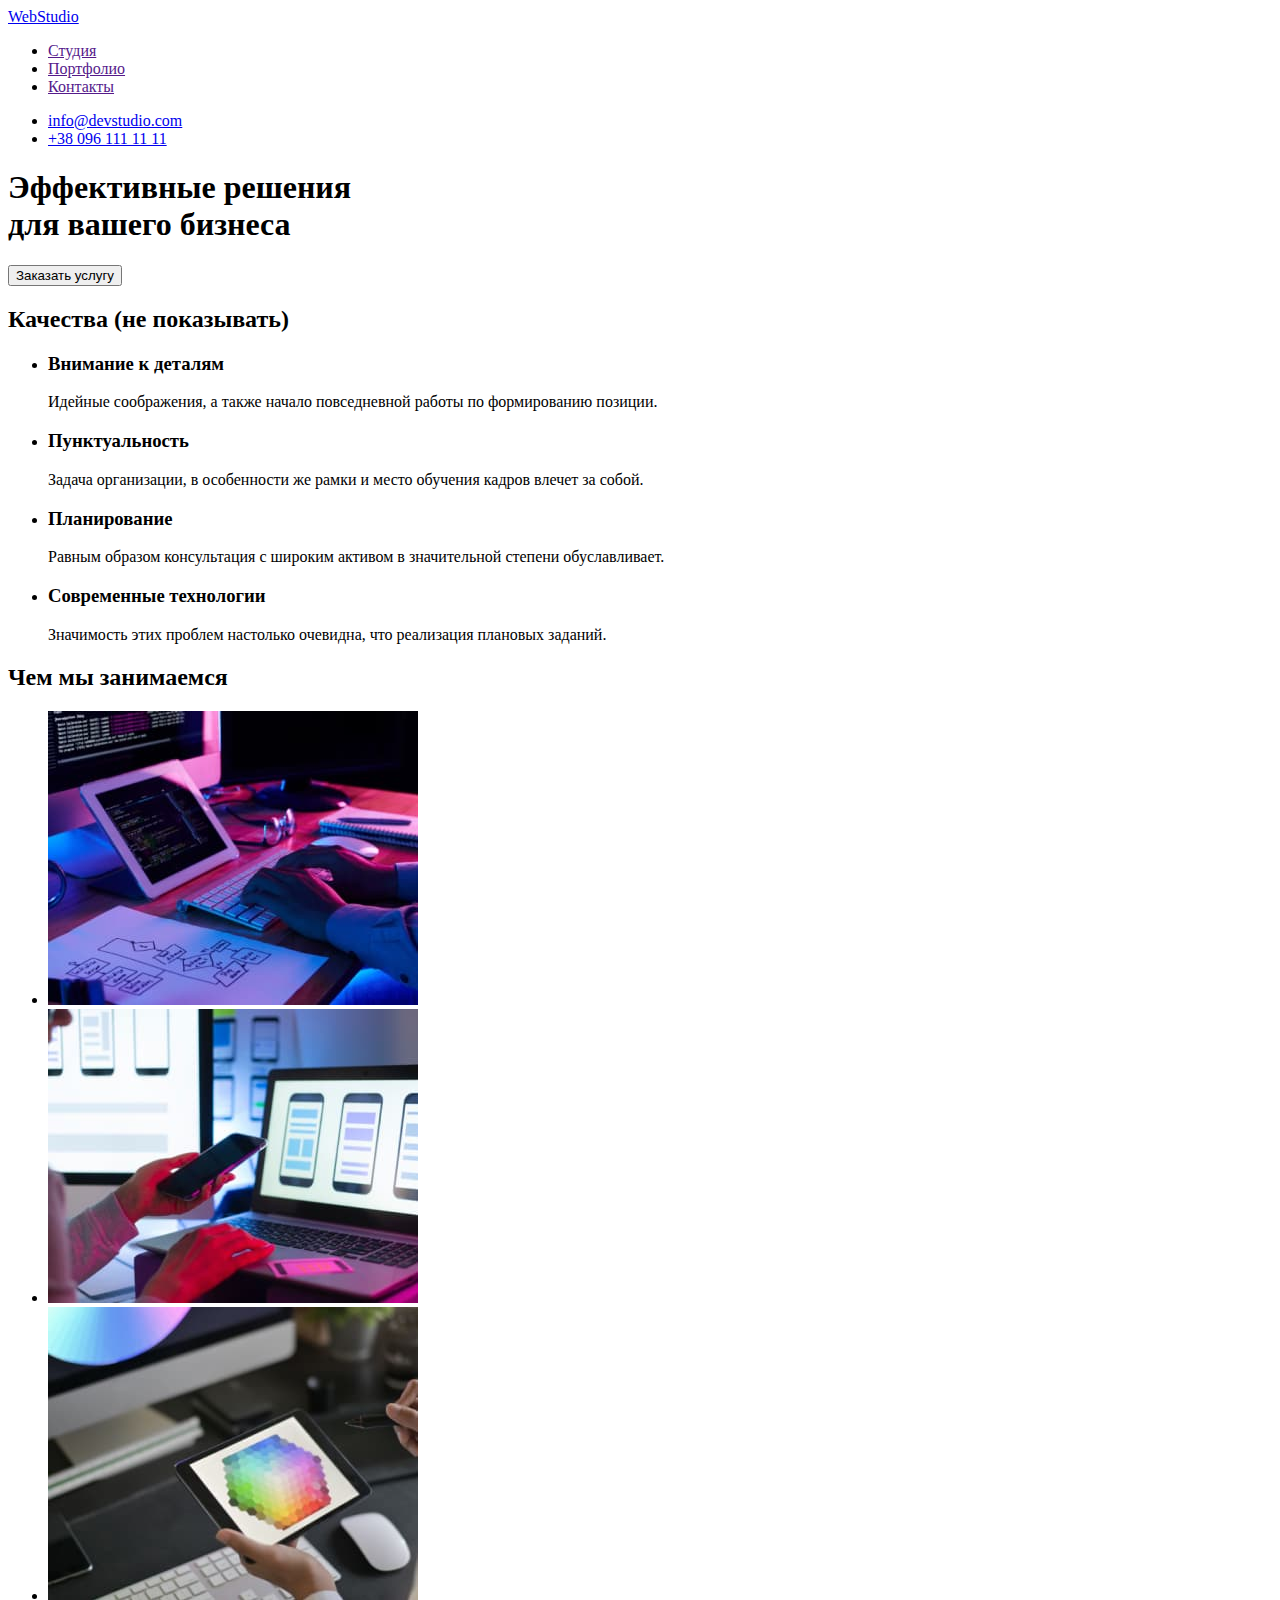
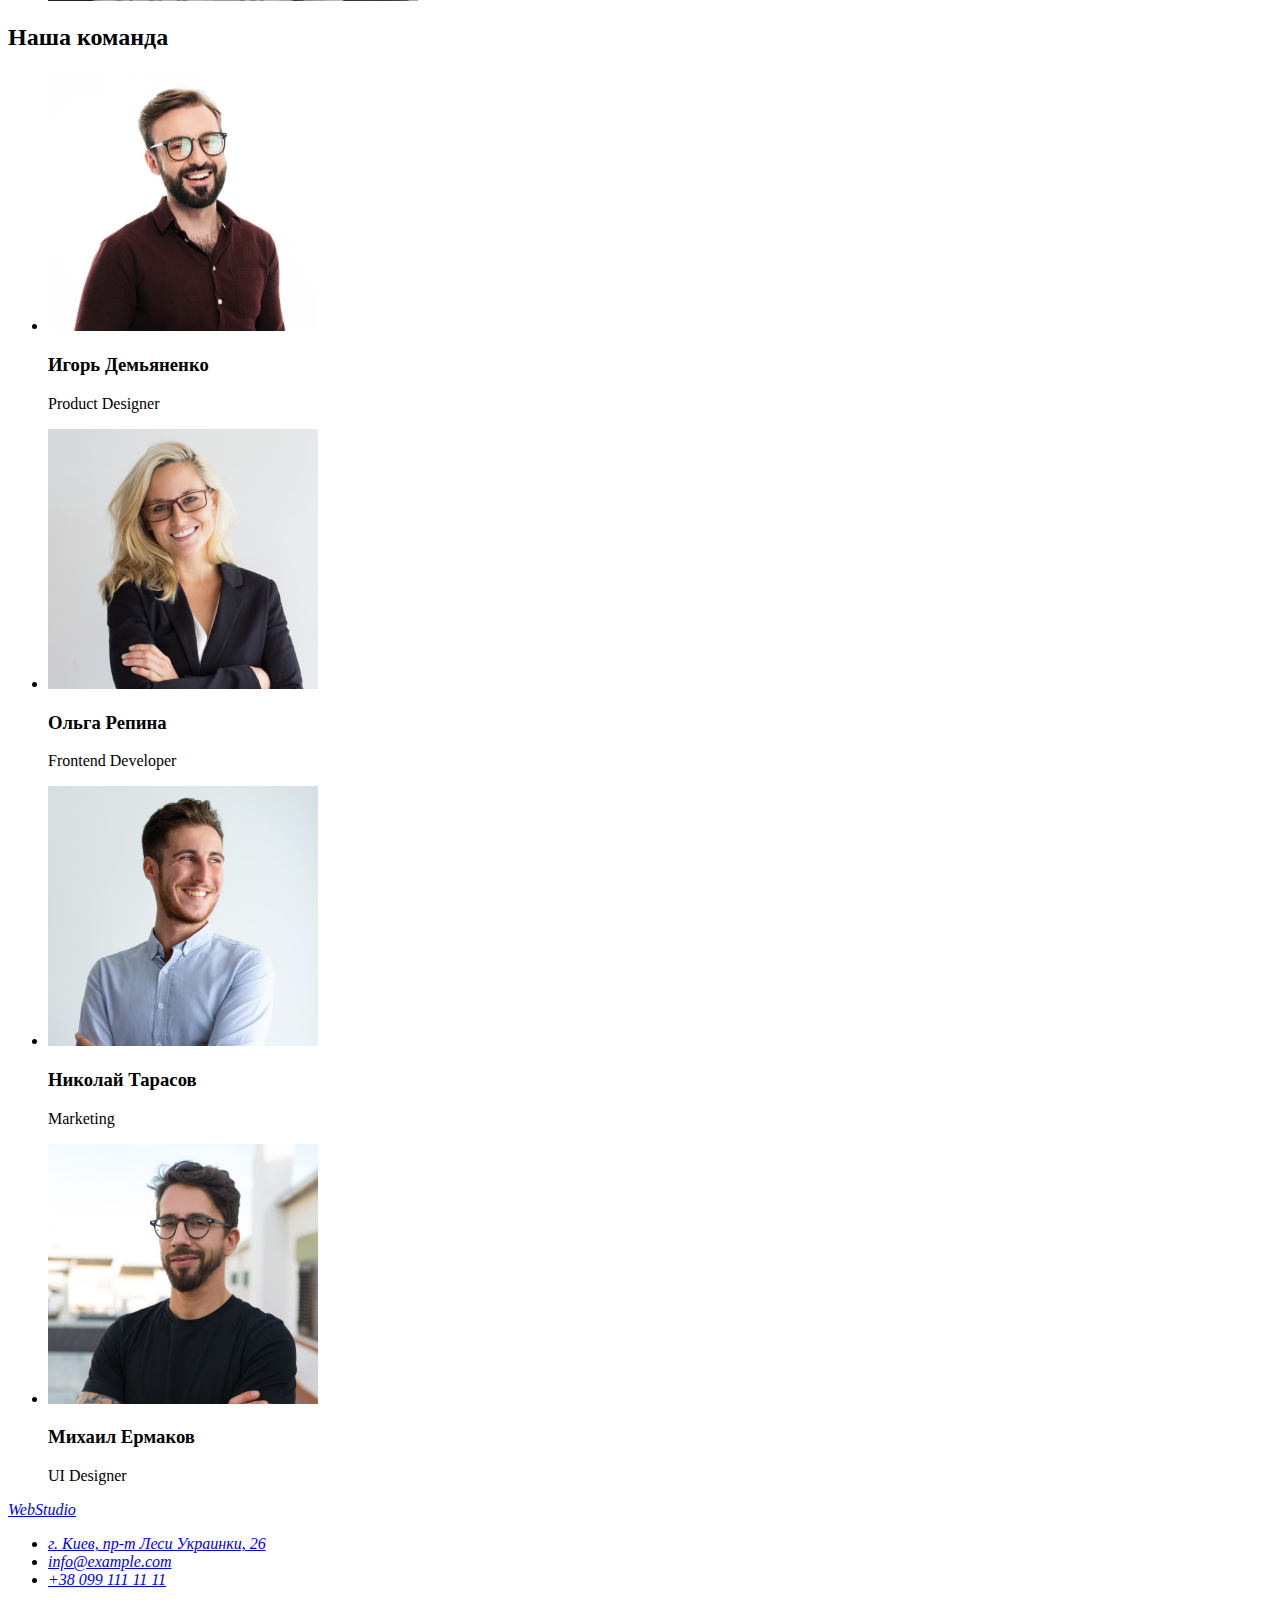
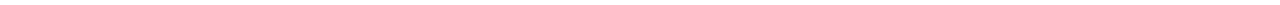
==== index.html @ 0ea72fde "Initial commit" ====
<!DOCTYPE html>
<html lang="ru">
<head>
    <meta charset="UTF-8">
    <meta name="viewport" content="width=device-width, initial-scale=1.0">
    <title>Главная</title>
</head>
<body>
    <header>
        <nav>
            <a href="/index.html">WebStudio</a>
            <ul>
                <li><a href="">Студия</a></li>
                <li><a href="">Портфолио</a></li>
                <li><a href="">Контакты</a></li>
            </ul>
        </nav>
        <ul>
            <li><a href="mailto:info@devstudio.com">info@devstudio.com</a></li>
            <li><a href="tel:+380961111111">+38 096 111 11 11</a></li>
        </ul>
    </header>
    <main>
        <!-- Main Part 1/2 -->
        <section>
            <h1>Эффективные решения<br>для вашего бизнеса</h1>
            <button type="button">Заказать услугу</button>
        </section>
        <section>
            <h2>Качества (не показывать)</h2>
            <ul>
                <li>
                    <h3>Внимание к деталям</h3>
                    <p>Идейные соображения, а также начало повседневной работы по формированию позиции.</p>
                </li>
                <li>
                    <h3>Пунктуальность</h3>
                    <p>Задача организации, в особенности же рамки и место обучения кадров влечет за собой.</p>
                </li>
                <li>
                    <h3>Планирование</h3>
                    <p>Равным образом консультация с широким активом в значительной степени обуславливает.</p>
                </li>
                <li>
                    <h3>Современные технологии</h3>
                    <p>Значимость этих проблем настолько очевидна, что реализация плановых заданий.</p>
                </li>
            </ul>
        </section>
        <!-- Main Part 2/2 -->
        <section>
            <h2>Чем мы занимаемся</h2>
            <ul>
                <li><img src="images/activity1.jpg" alt="Верстка" width="370"></li>
                <li><img src="images/activity2.jpg" alt="Мобильные приложения" width="370"></li>
                <li><img src="images/activity3.jpg" alt="Дизайн" width="370"></li>
            </ul>
        </section>
        <section>
            <h2>Наша команда</h2>
            <ul>
                <li>
                    <img src="images/member1.jpg" alt="Игорь Демьяненко" width="270">
                    <h3>Игорь Демьяненко</h3>
                    <p>Product Designer</p>
                </li>
                <li>
                    <img src="images/member2.jpg" alt="Ольга Репина" width="270">
                    <h3>Ольга Репина</h3>
                    <p>Frontend Developer</p>
                </li>
                <li>
                    <img src="images/member3.jpg" alt="Николай Тарасов" width="270">
                    <h3>Николай Тарасов</h3>
                    <p>Marketing</p>
                </li>
                <li>
                    <img src="images/member4.jpg" alt="Михаил Ермаков" width="270">
                    <h3>Михаил Ермаков</h3>
                    <p>UI Designer</p>
                </li>
            </ul>
        </section>
    </main>
    <!-- Footer Part -->
    <footer>
        <address>
            <a href="/index.html">WebStudio</a>
            <ul>
                <li>
                    <a href="https://cutt.ly/UJb5n39">г. Киев, пр-т Леси Украинки, 26</a>
                </li>
                <li>
                    <a href="mailto:info@devstudio.com">info@example.com</a>
                </li>
                <li>
                    <a href="tel:+380961111111">+38 099 111 11 11</a>
                </li>
            </ul>
        </address>
    </footer>
</body>
</html>
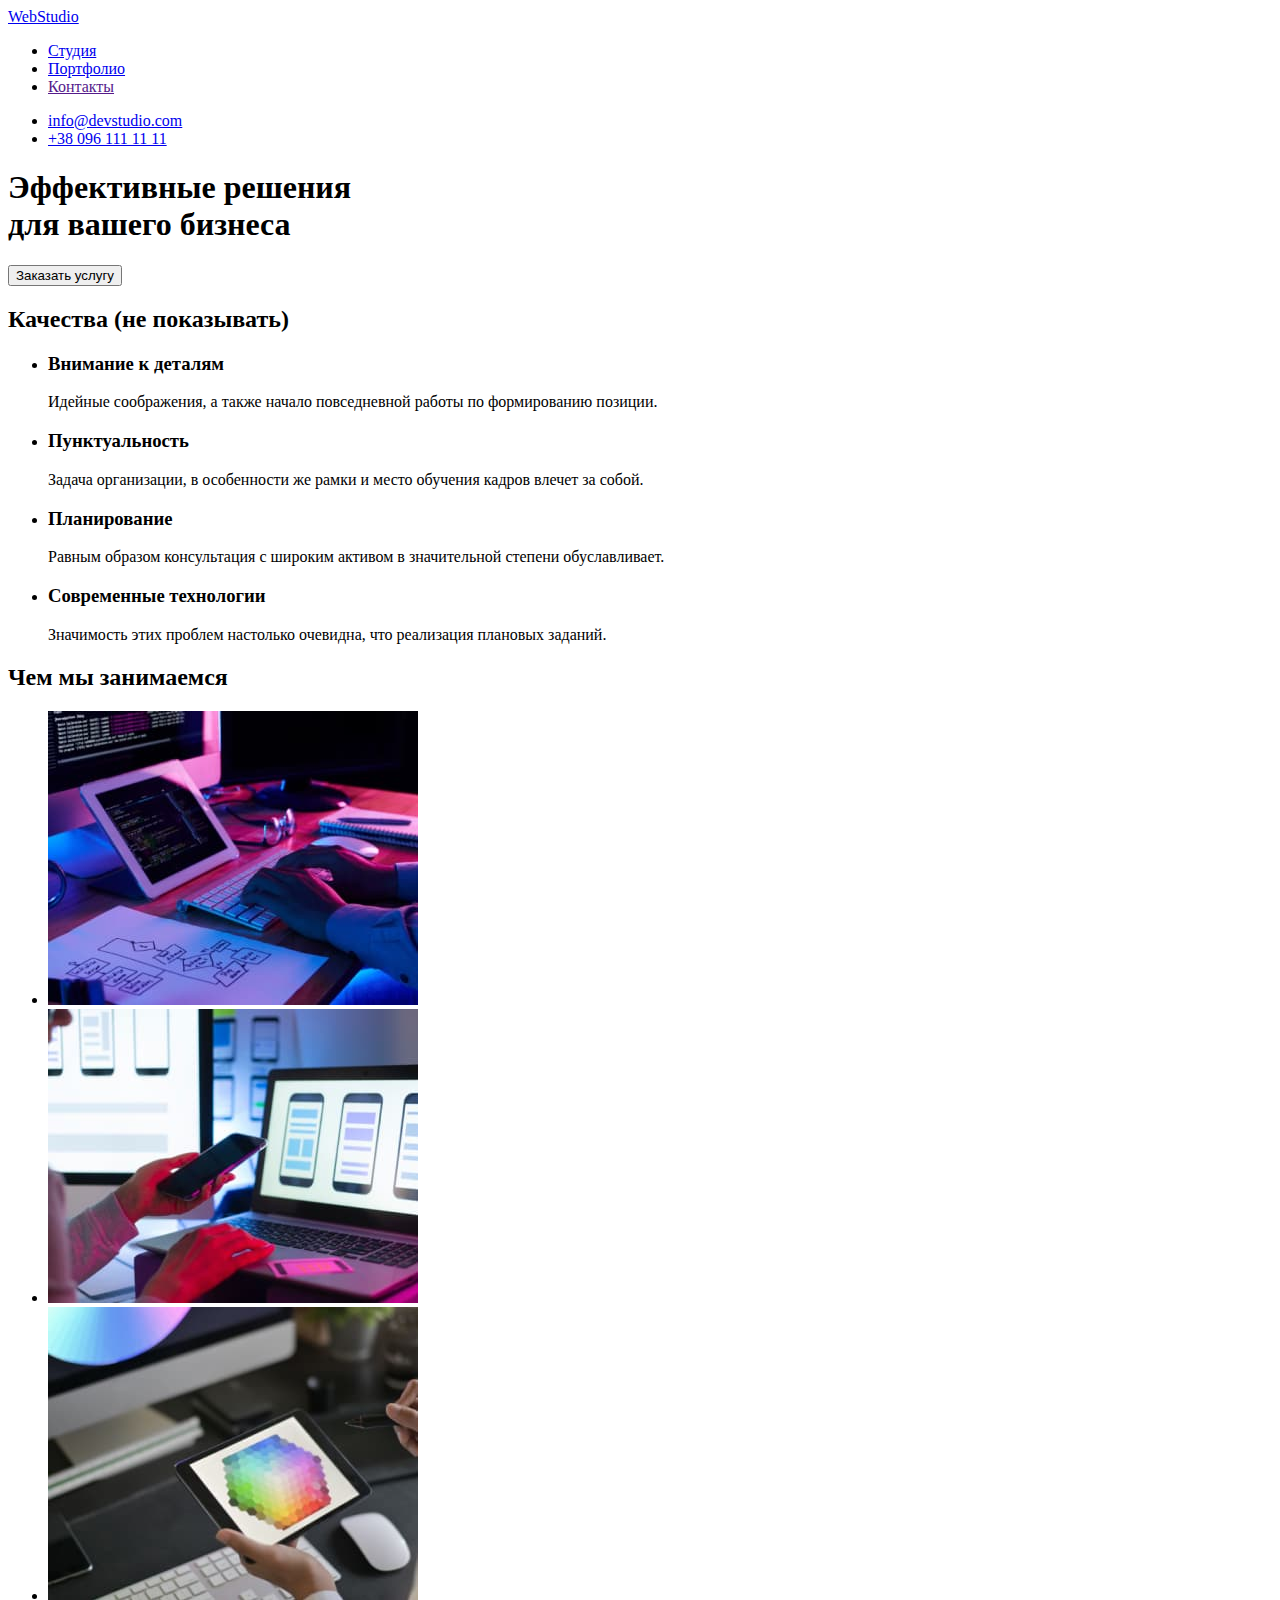
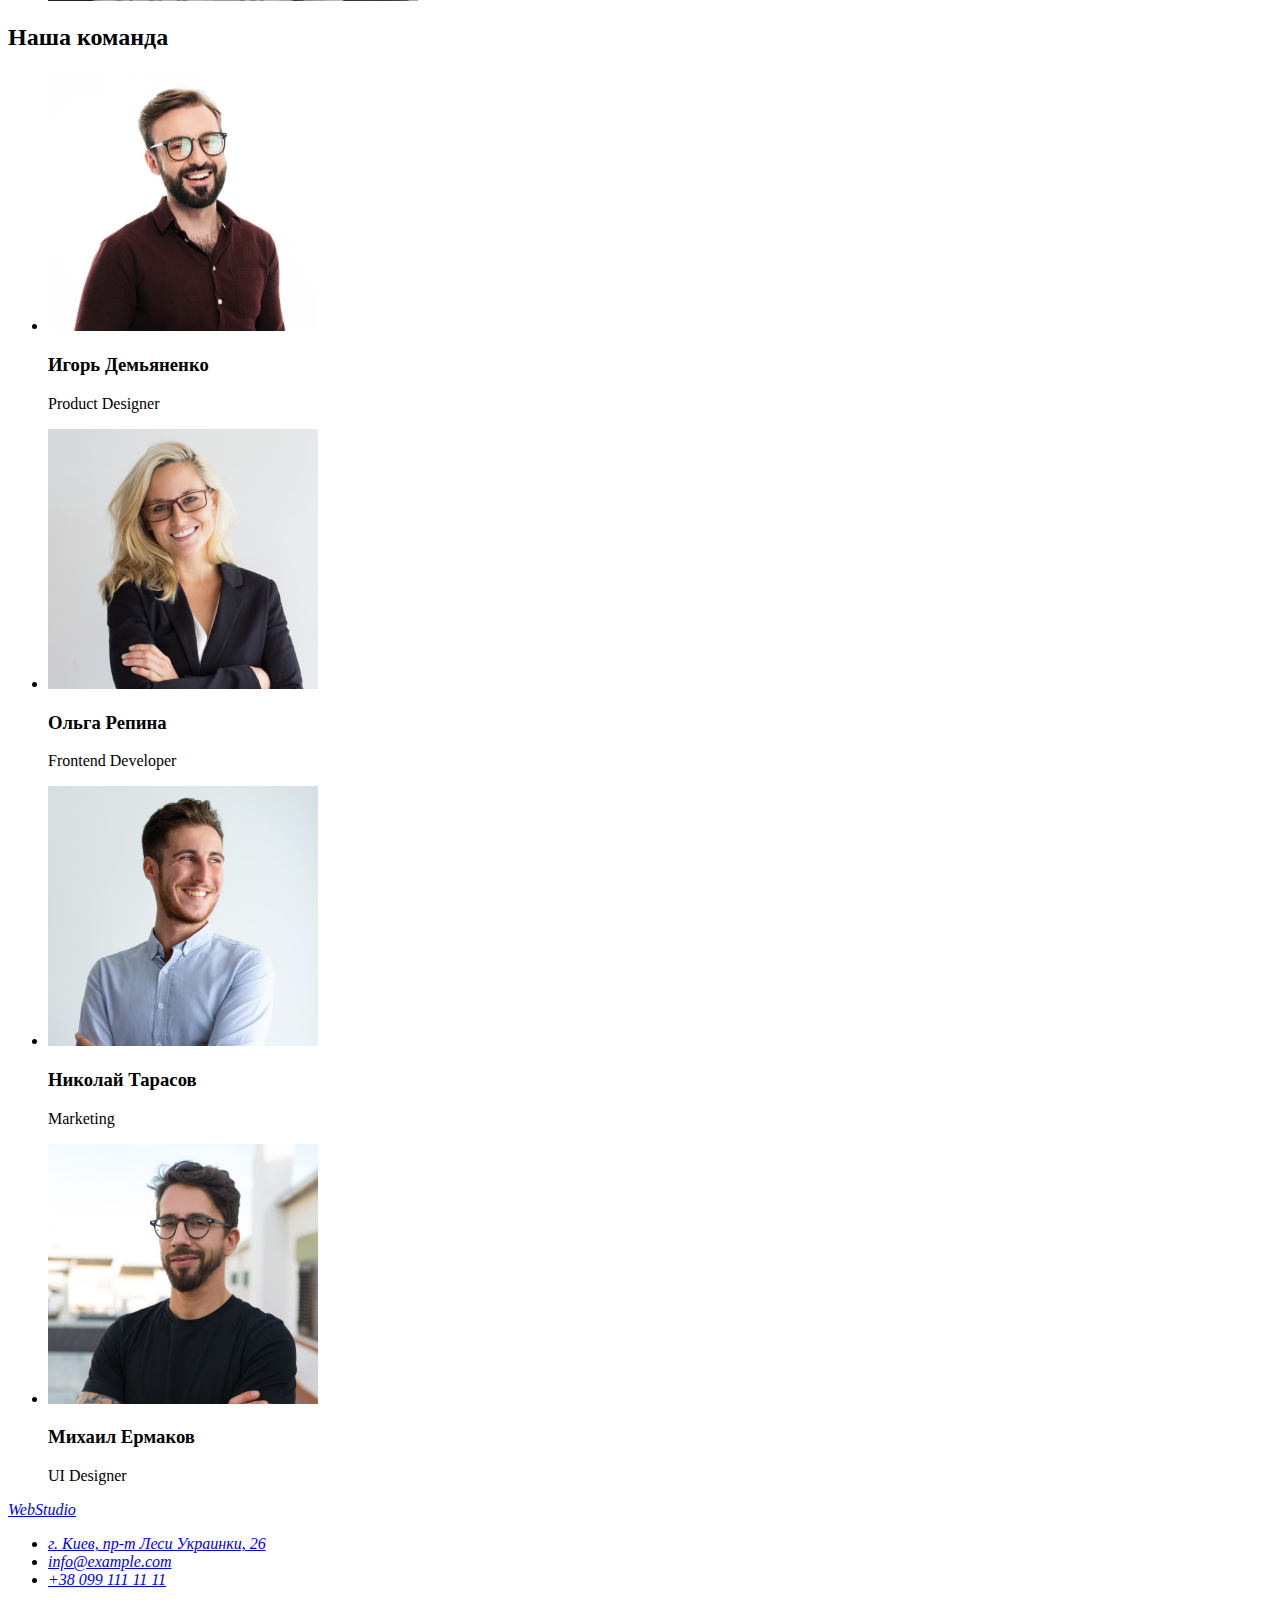
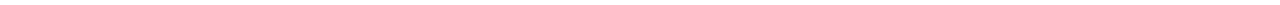
==== commit 554bd3ae: "IC" ====
--- a/index.html
+++ b/index.html
@@ -4,14 +4,15 @@
     <meta charset="UTF-8">
     <meta name="viewport" content="width=device-width, initial-scale=1.0">
     <title>Главная</title>
+    <link rel="stylesheet" href="./css/styles.css">
 </head>
 <body>
     <header>
         <nav>
             <a href="/index.html">WebStudio</a>
             <ul>
-                <li><a href="">Студия</a></li>
-                <li><a href="">Портфолио</a></li>
+                <li><a href="./index.html">Студия</a></li>
+                <li><a href="./portfolio.html">Портфолио</a></li>
                 <li><a href="">Контакты</a></li>
             </ul>
         </nav>
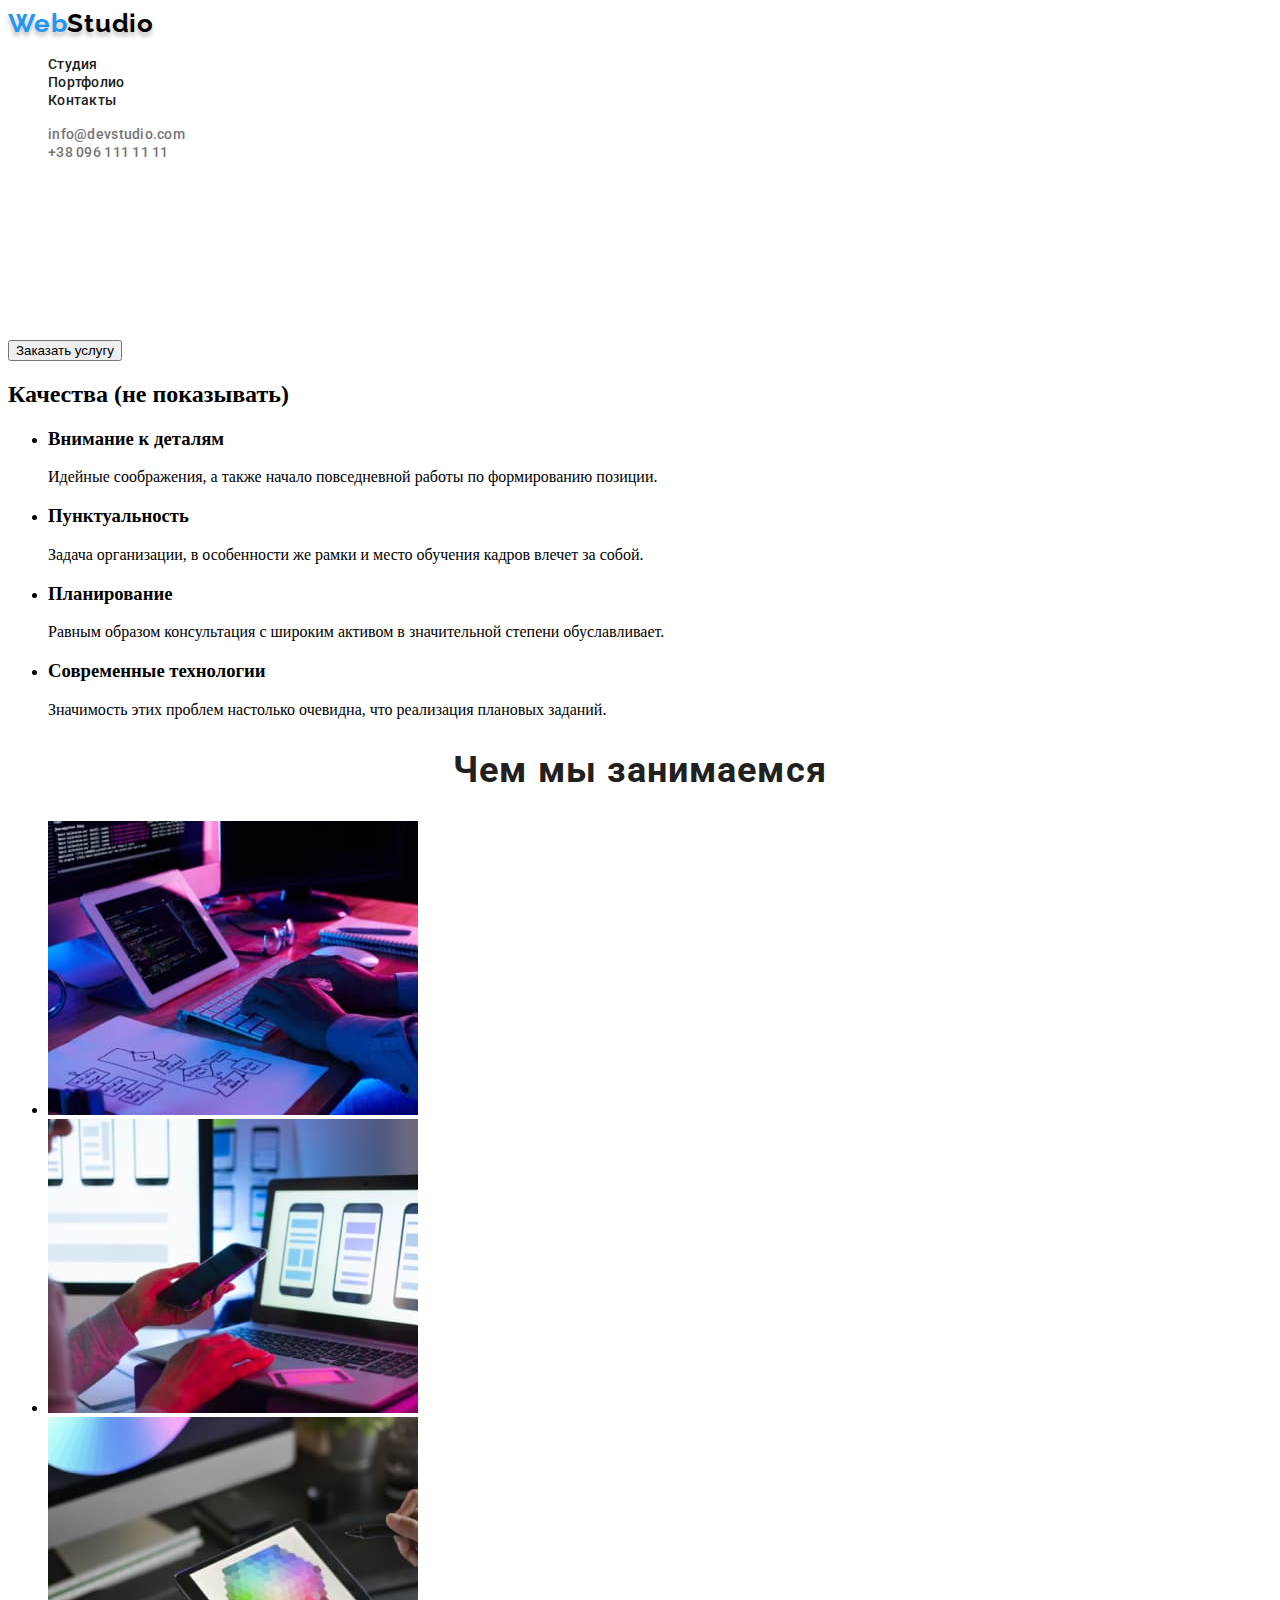
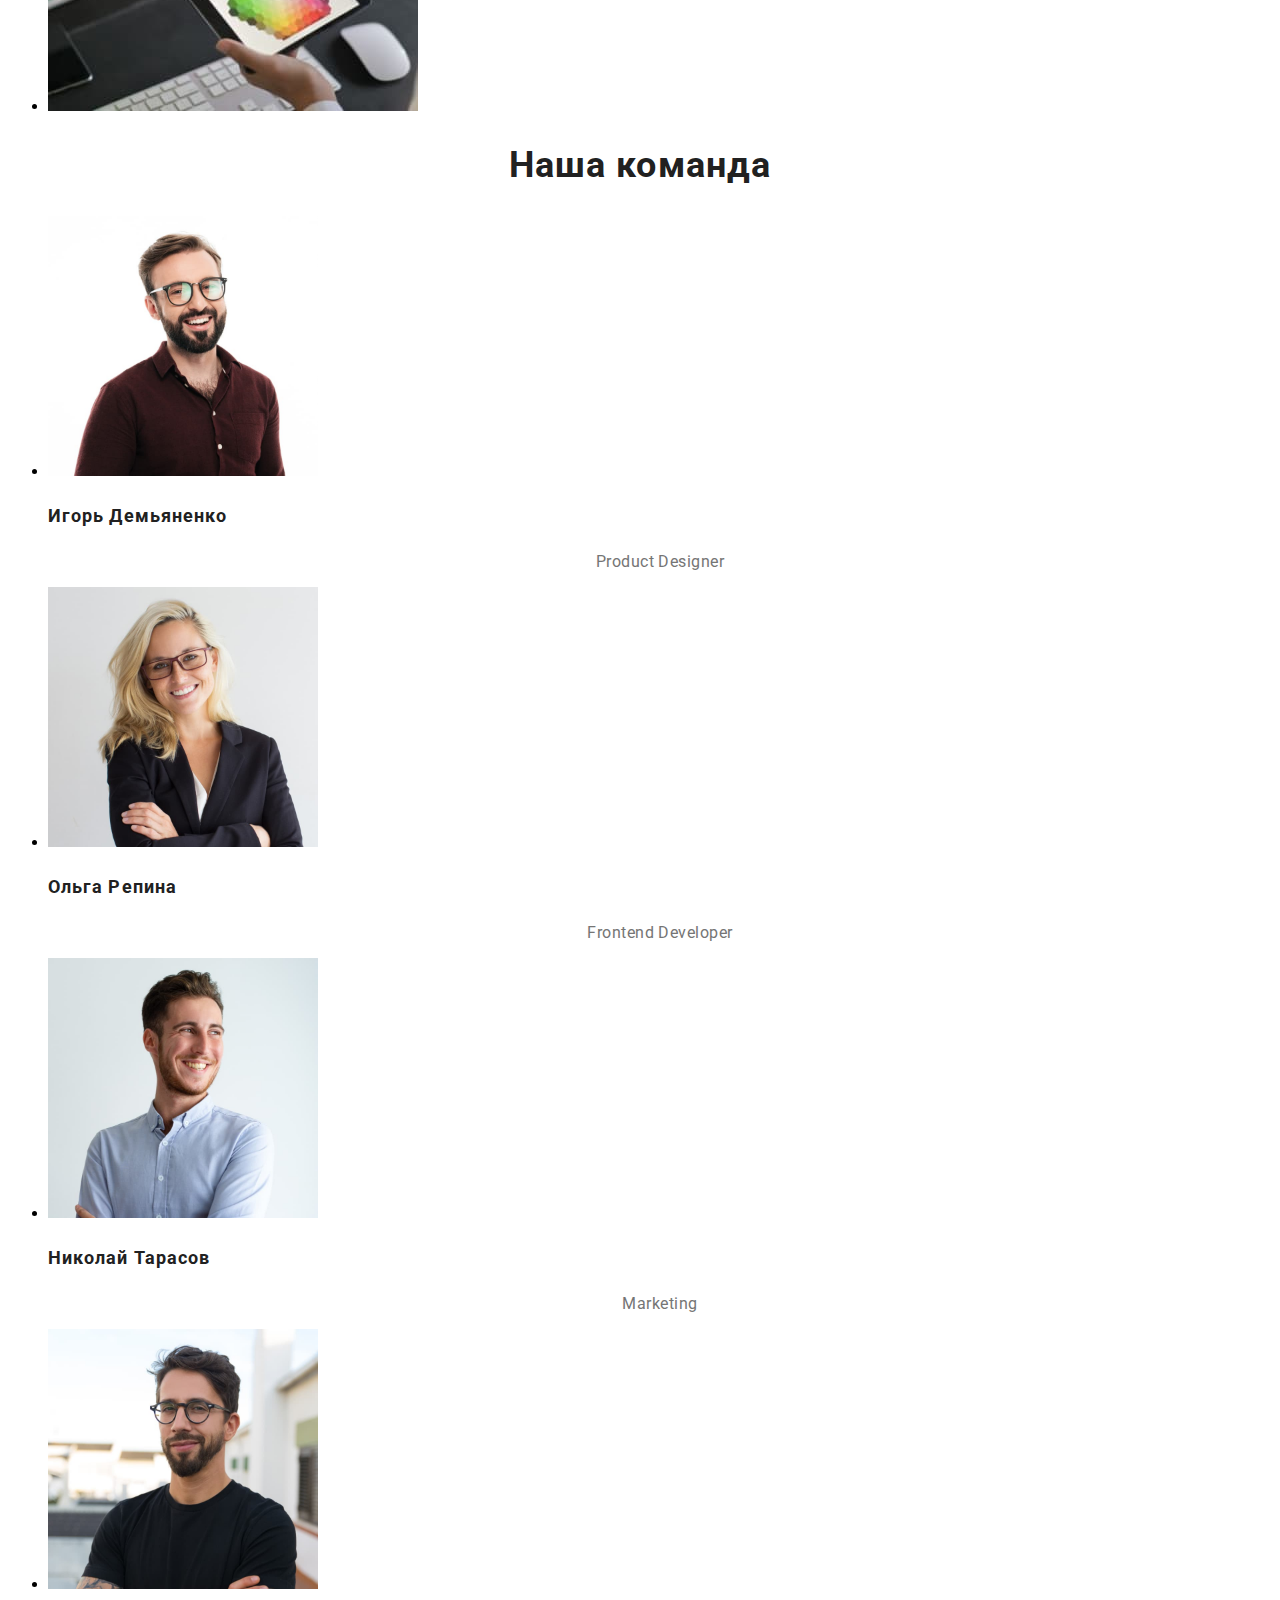
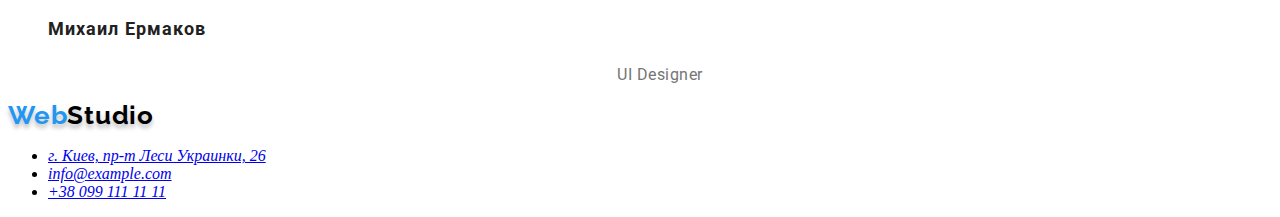
==== commit b1f09841: "First CSS Commit" ====
--- a/index.html
+++ b/index.html
@@ -1,22 +1,28 @@
+<!-- font-family: 'Raleway', sans-serif;
+font-family: 'Roboto', sans-serif; -->
+
 <!DOCTYPE html>
 <html lang="ru">
 <head>
     <meta charset="UTF-8">
     <meta name="viewport" content="width=device-width, initial-scale=1.0">
     <title>Главная</title>
+    <link rel="preconnect" href="https://fonts.googleapis.com"> 
+    <link rel="preconnect" href="https://fonts.gstatic.com" crossorigin> 
+    <link href="https://fonts.googleapis.com/css2?family=Raleway:wght@700&family=Roboto:wght@400;500;700;900&display=swap" rel="stylesheet">
     <link rel="stylesheet" href="./css/styles.css">
 </head>
 <body>
     <header>
         <nav>
-            <a href="/index.html">WebStudio</a>
-            <ul>
+            <a href="/index.html" class="web-studio-icon"><span class="web-studio-icon-part">Web</span>Studio</a>
+            <ul class="navi-links">
                 <li><a href="./index.html">Студия</a></li>
                 <li><a href="./portfolio.html">Портфолио</a></li>
                 <li><a href="">Контакты</a></li>
             </ul>
         </nav>
-        <ul>
+        <ul class="contact-list">
             <li><a href="mailto:info@devstudio.com">info@devstudio.com</a></li>
             <li><a href="tel:+380961111111">+38 096 111 11 11</a></li>
         </ul>
@@ -24,7 +30,7 @@
     <main>
         <!-- Main Part 1/2 -->
         <section>
-            <h1>Эффективные решения<br>для вашего бизнеса</h1>
+            <h1 class="hero-text">Эффективные решения<br>для вашего бизнеса</h1>
             <button type="button">Заказать услугу</button>
         </section>
         <section>
@@ -50,7 +56,7 @@
         </section>
         <!-- Main Part 2/2 -->
         <section>
-            <h2>Чем мы занимаемся</h2>
+            <h2 class="section-header">Чем мы занимаемся</h2>
             <ul>
                 <li><img src="images/activity1.jpg" alt="Верстка" width="370"></li>
                 <li><img src="images/activity2.jpg" alt="Мобильные приложения" width="370"></li>
@@ -58,27 +64,27 @@
             </ul>
         </section>
         <section>
-            <h2>Наша команда</h2>
+            <h2 class="section-header">Наша команда</h2>
             <ul>
                 <li>
                     <img src="images/member1.jpg" alt="Игорь Демьяненко" width="270">
-                    <h3>Игорь Демьяненко</h3>
-                    <p>Product Designer</p>
+                    <h3 class="li-header">Игорь Демьяненко</h3>
+                    <p class="li-description member-description">Product Designer</p>
                 </li>
                 <li>
                     <img src="images/member2.jpg" alt="Ольга Репина" width="270">
-                    <h3>Ольга Репина</h3>
-                    <p>Frontend Developer</p>
+                    <h3 class="li-header">Ольга Репина</h3>
+                    <p class="li-description member-description">Frontend Developer</p>
                 </li>
                 <li>
                     <img src="images/member3.jpg" alt="Николай Тарасов" width="270">
-                    <h3>Николай Тарасов</h3>
-                    <p>Marketing</p>
+                    <h3 class="li-header">Николай Тарасов</h3>
+                    <p class="li-description member-description">Marketing</p>
                 </li>
                 <li>
                     <img src="images/member4.jpg" alt="Михаил Ермаков" width="270">
-                    <h3>Михаил Ермаков</h3>
-                    <p>UI Designer</p>
+                    <h3 class="li-header">Михаил Ермаков</h3>
+                    <p class="li-description member-description">UI Designer</p>
                 </li>
             </ul>
         </section>
@@ -86,7 +92,7 @@
     <!-- Footer Part -->
     <footer>
         <address>
-            <a href="/index.html">WebStudio</a>
+            <a href="/index.html" class="web-studio-icon"><span class="web-studio-icon-part">Web</span>Studio</a>
             <ul>
                 <li>
                     <a href="https://cutt.ly/UJb5n39">г. Киев, пр-т Леси Украинки, 26</a>
--- a/css/styles.css
+++ b/css/styles.css
@@ -0,0 +1,112 @@
+/* WebStudio Icon */
+
+.web-studio-icon {
+    font-family: 'Raleway', sans-serif;
+    font-style: normal;
+    font-weight: 700;
+    font-size: 26px;
+    line-height: 31px;
+    letter-spacing: 0.03em;
+    color: #000000;
+    text-shadow: 0px 4px 4px rgba(0, 0, 0, 0.25);
+    text-decoration: none;
+}
+.web-studio-icon-part {
+    color: #2196F3;
+}
+
+/* Section Headings */
+
+.hero-text {
+    font-family: 'Roboto';
+    font-style: normal;
+    font-weight: 900;
+    font-size: 44px;
+    line-height: 60px;
+    text-align: center;
+    letter-spacing: 0.06em;
+    text-transform: uppercase;
+    color: #FFFFFF;
+}
+
+.section-header {
+    font-family: 'Roboto';
+    font-style: normal;
+    font-weight: 700;
+    font-size: 36px;
+    line-height: 42px;
+    text-align: center;
+    letter-spacing: 0.03em;
+    color: #212121;
+}
+
+/* LIs */
+
+.li-header {
+    font-family: 'Roboto';
+    font-style: normal;
+    font-weight: 700;
+    font-size: 18px;
+    line-height: 36px;
+    letter-spacing: 0.06em;
+    color: #212121;
+}
+
+
+
+
+
+.li-description {
+    font-family: 'Roboto';
+    font-style: normal;
+    font-weight: 400;
+    font-size: 16px;
+    line-height: 30px;
+    letter-spacing: 0.03em;
+    color: #757575;
+}
+
+.member-description {
+    line-height: 19px;
+    text-align: center;
+}
+
+
+/* navi links */
+
+.navi-links {
+    list-style-type: none;
+}
+
+.navi-links a {
+    font-family: 'Roboto';
+    font-style: normal;
+    font-weight: 500;
+    font-size: 14px;
+    line-height: 16px;
+    letter-spacing: 0.02em;
+    color: #212121;
+    text-decoration: none;
+}
+
+.navi-links a:hover {
+    color: #2196F3;
+}
+
+.contact-list {
+    list-style-type: none;
+}
+.contact-list a {
+    font-family: 'Roboto';
+    font-style: normal;
+    font-weight: 500;
+    font-size: 14px;
+    line-height: 16px;
+    letter-spacing: 0.02em;
+    color: #757575;
+    text-decoration: none;
+}
+
+.contact-list a:hover {
+    color: #2196F3;
+}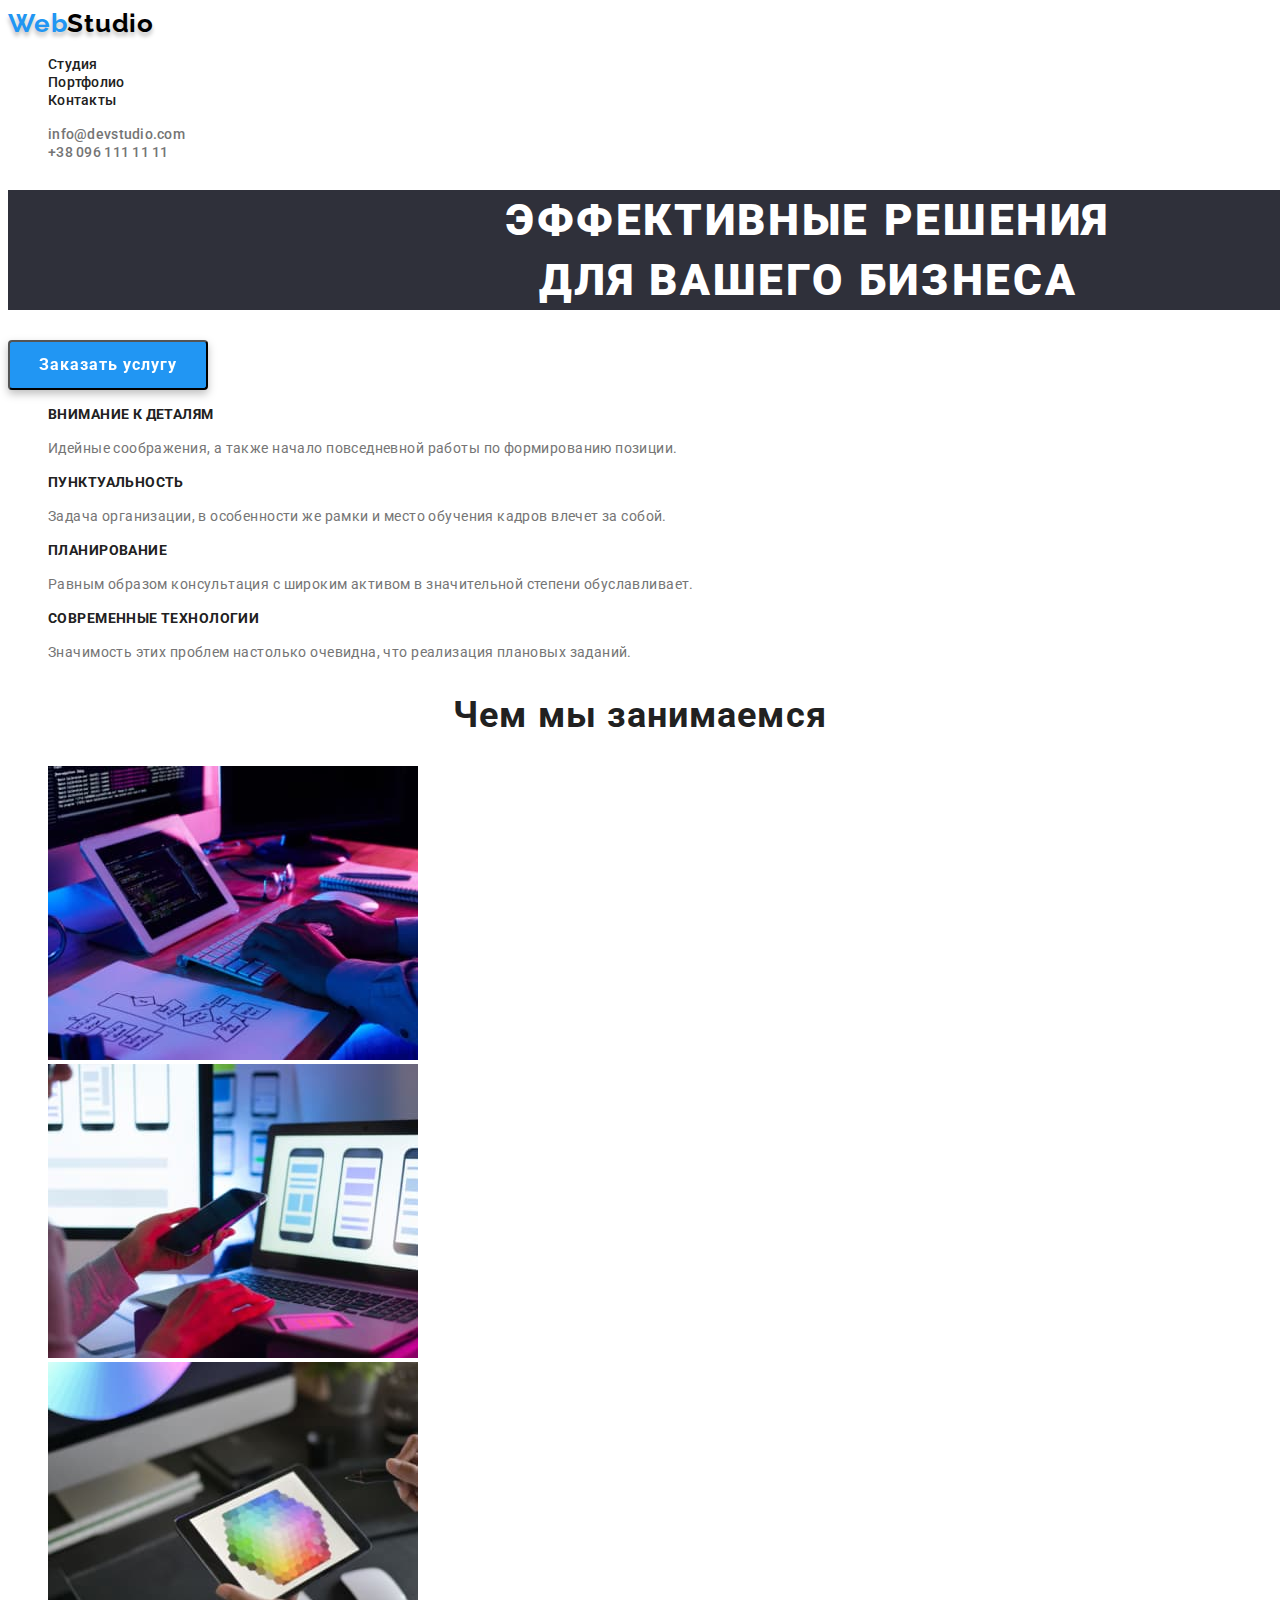
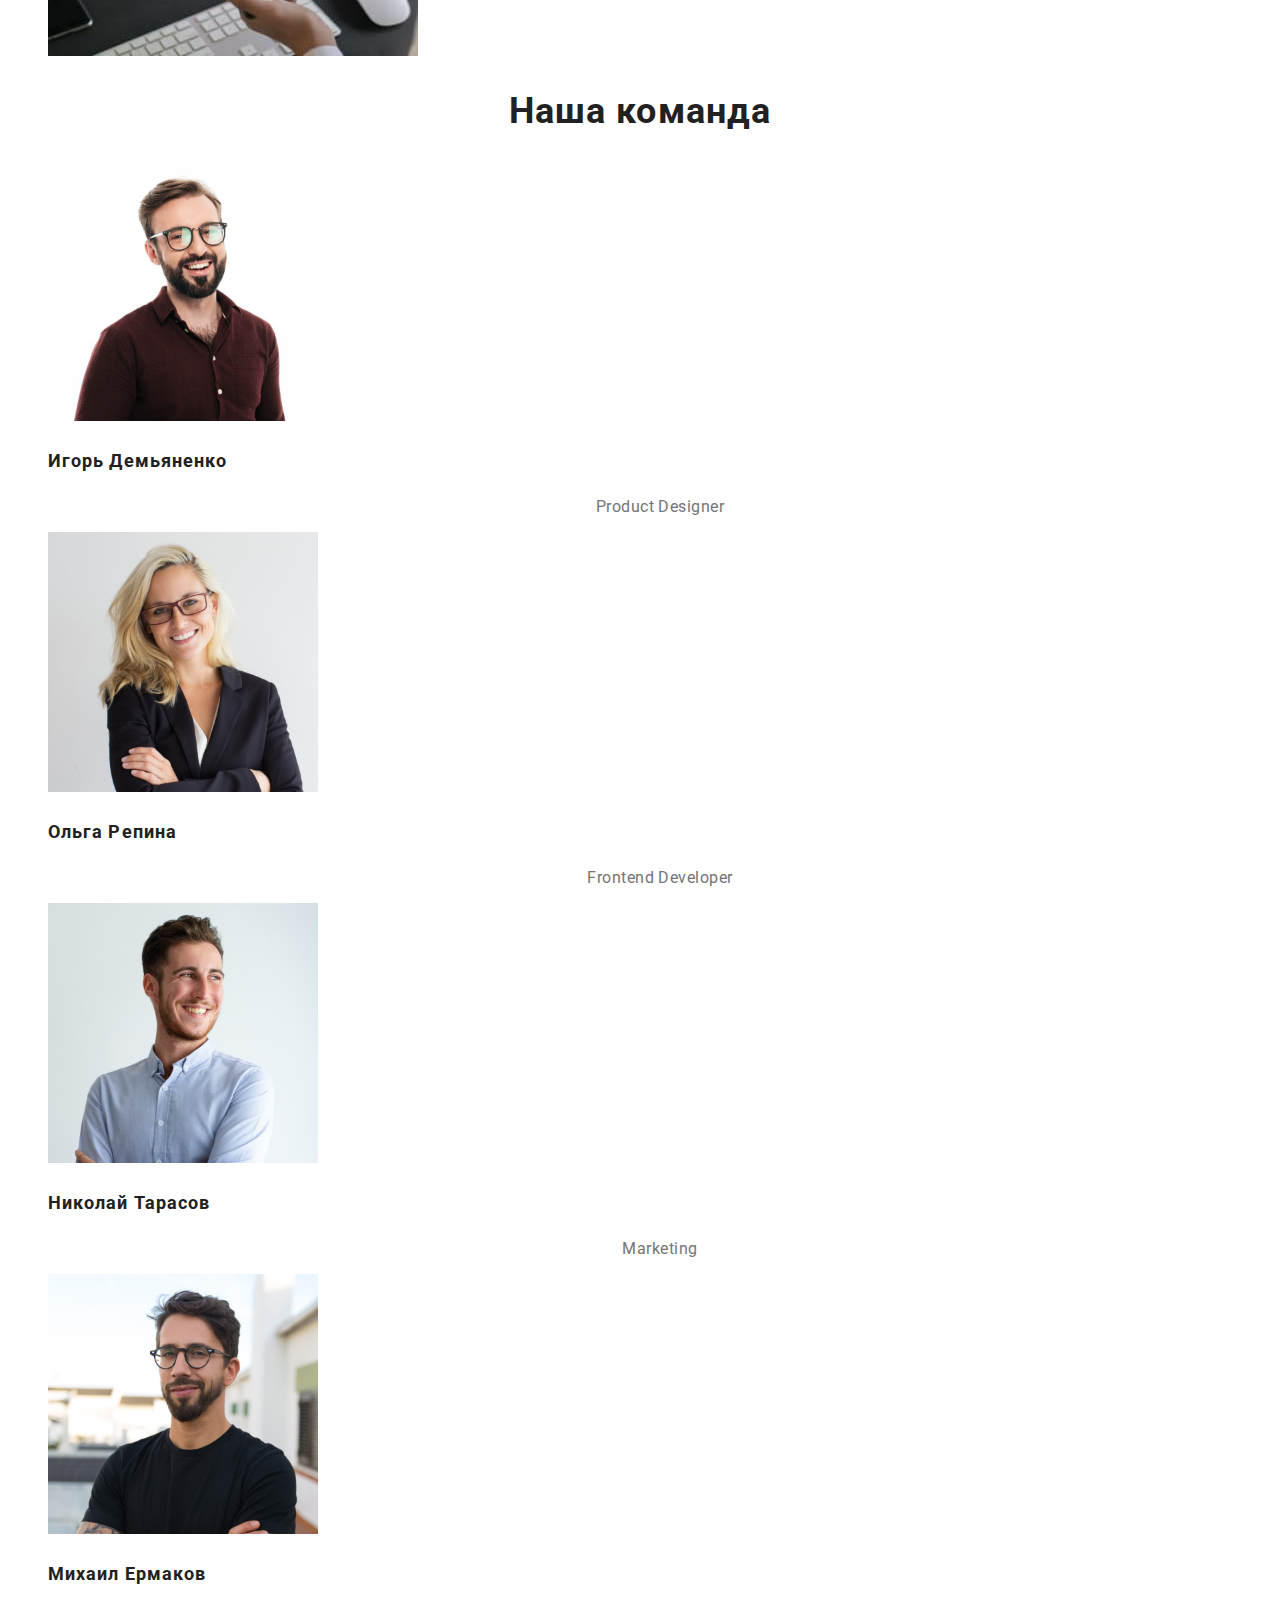
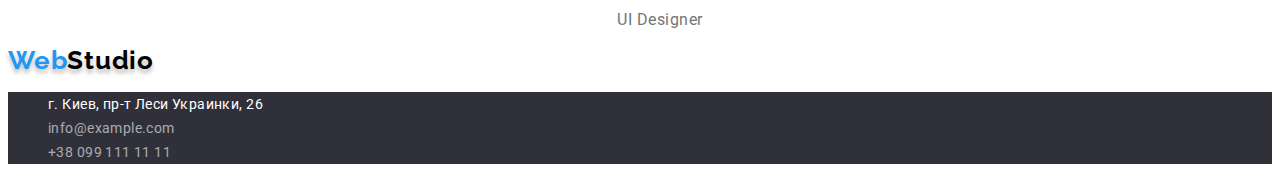
==== commit bb67af91: "Additional work" ====
--- a/index.html
+++ b/index.html
@@ -31,33 +31,33 @@
         <!-- Main Part 1/2 -->
         <section>
             <h1 class="hero-text">Эффективные решения<br>для вашего бизнеса</h1>
-            <button type="button">Заказать услугу</button>
+            <button type="button" class="order-button">Заказать услугу</button>
         </section>
         <section>
-            <h2>Качества (не показывать)</h2>
-            <ul>
+            <h2 class="invisible-heading">Качества</h2>
+            <ul class="invisible-list">
                 <li>
-                    <h3>Внимание к деталям</h3>
-                    <p>Идейные соображения, а также начало повседневной работы по формированию позиции.</p>
+                    <h3 class="quality-heading">Внимание к деталям</h3>
+                    <p class="quality-text">Идейные соображения, а также начало повседневной работы по формированию позиции.</p>
                 </li>
                 <li>
-                    <h3>Пунктуальность</h3>
-                    <p>Задача организации, в особенности же рамки и место обучения кадров влечет за собой.</p>
+                    <h3 class="quality-heading">Пунктуальность</h3>
+                    <p class="quality-text">Задача организации, в особенности же рамки и место обучения кадров влечет за собой.</p>
                 </li>
                 <li>
-                    <h3>Планирование</h3>
-                    <p>Равным образом консультация с широким активом в значительной степени обуславливает.</p>
+                    <h3 class="quality-heading">Планирование</h3>
+                    <p class="quality-text">Равным образом консультация с широким активом в значительной степени обуславливает.</p>
                 </li>
                 <li>
-                    <h3>Современные технологии</h3>
-                    <p>Значимость этих проблем настолько очевидна, что реализация плановых заданий.</p>
+                    <h3 class="quality-heading">Современные технологии</h3>
+                    <p class="quality-text">Значимость этих проблем настолько очевидна, что реализация плановых заданий.</p>
                 </li>
             </ul>
         </section>
         <!-- Main Part 2/2 -->
         <section>
             <h2 class="section-header">Чем мы занимаемся</h2>
-            <ul>
+            <ul class="invisible-list">
                 <li><img src="images/activity1.jpg" alt="Верстка" width="370"></li>
                 <li><img src="images/activity2.jpg" alt="Мобильные приложения" width="370"></li>
                 <li><img src="images/activity3.jpg" alt="Дизайн" width="370"></li>
@@ -65,7 +65,7 @@
         </section>
         <section>
             <h2 class="section-header">Наша команда</h2>
-            <ul>
+            <ul class="invisible-list">
                 <li>
                     <img src="images/member1.jpg" alt="Игорь Демьяненко" width="270">
                     <h3 class="li-header">Игорь Демьяненко</h3>
@@ -93,9 +93,9 @@
     <footer>
         <address>
             <a href="/index.html" class="web-studio-icon"><span class="web-studio-icon-part">Web</span>Studio</a>
-            <ul>
+            <ul class="invisible-list contact-details">
                 <li>
-                    <a href="https://cutt.ly/UJb5n39">г. Киев, пр-т Леси Украинки, 26</a>
+                    <a href="https://cutt.ly/UJb5n39"><span class="address-kyiv">г. Киев, пр-т Леси Украинки, 26</span></a>
                 </li>
                 <li>
                     <a href="mailto:info@devstudio.com">info@example.com</a>
--- a/css/styles.css
+++ b/css/styles.css
@@ -27,6 +27,35 @@
     letter-spacing: 0.06em;
     text-transform: uppercase;
     color: #FFFFFF;
+    background-color: #2F303A;
+    /* position: absolute; */
+    width: 1600px;
+    /* height: 600px; */
+    left: 0px;
+    top: 80px;
+}
+
+.order-button {
+    height: 50px;
+    width: 200px;
+    left: 700px;
+    top: 430px;
+    border-radius: 4px;
+    background-color: #2196F3;
+    color: #fff;
+    /* position: absolute; */
+    filter: drop-shadow(0px 4px 4px rgba(0, 0, 0, 0.25));
+
+    font-family: Roboto;
+    font-size: 16px;
+    font-weight: 700;
+    line-height: 30px;
+    letter-spacing: 0.06em;
+    text-align: center;
+
+
+    
+    
 }
 
 .section-header {
@@ -109,4 +138,84 @@
 
 .contact-list a:hover {
     color: #2196F3;
+}
+
+.invisible-heading {
+    display: none;
+}
+.invisible-list {
+    list-style-type: none;
+}
+
+
+
+/* qualities */
+.quality-heading {
+    font-family: 'Roboto';
+    font-style: normal;
+    font-weight: 700;
+    font-size: 14px;
+    line-height: 16px;
+    letter-spacing: 0.03em;
+    text-transform: uppercase;
+    color: #212121;
+}
+
+.quality-text {
+    font-family: 'Roboto';
+    font-style: normal;
+    font-weight: 400;
+    font-size: 14px;
+    line-height: 24px;
+    letter-spacing: 0.03em;
+    color: #757575;
+}
+
+/* footer contacts  */
+
+.contact-details {
+    background: #2F303A;
+}
+
+.contact-details a {
+    font-family: 'Roboto';
+    font-style: normal;
+    font-weight: 400;
+    font-size: 14px;
+    line-height: 24px;
+    letter-spacing: 0.03em;
+    color: rgba(255, 255, 255, 0.6);
+    text-decoration: none;
+}
+
+.address-kyiv {
+    color: #FFFFFF;
+}
+
+.filter-button {
+    height: 38px;
+    background: #F5F4FA;
+    border-radius: 4px;
+    font-family: 'Roboto';
+    font-style: normal;
+    font-weight: 500;
+    font-size: 16px;
+    line-height: 26px;
+    text-align: center;
+    letter-spacing: 0.03em;
+    color: #212121;
+}
+
+.filter-button:hover {
+    height: 38px;
+    background:#2196F3;
+    border-radius: 4px;
+    font-family: 'Roboto';
+    font-style: normal;
+    font-weight: 500;
+    font-size: 16px;
+    line-height: 26px;
+    text-align: center;
+    letter-spacing: 0.03em;
+    color: #fff;
 }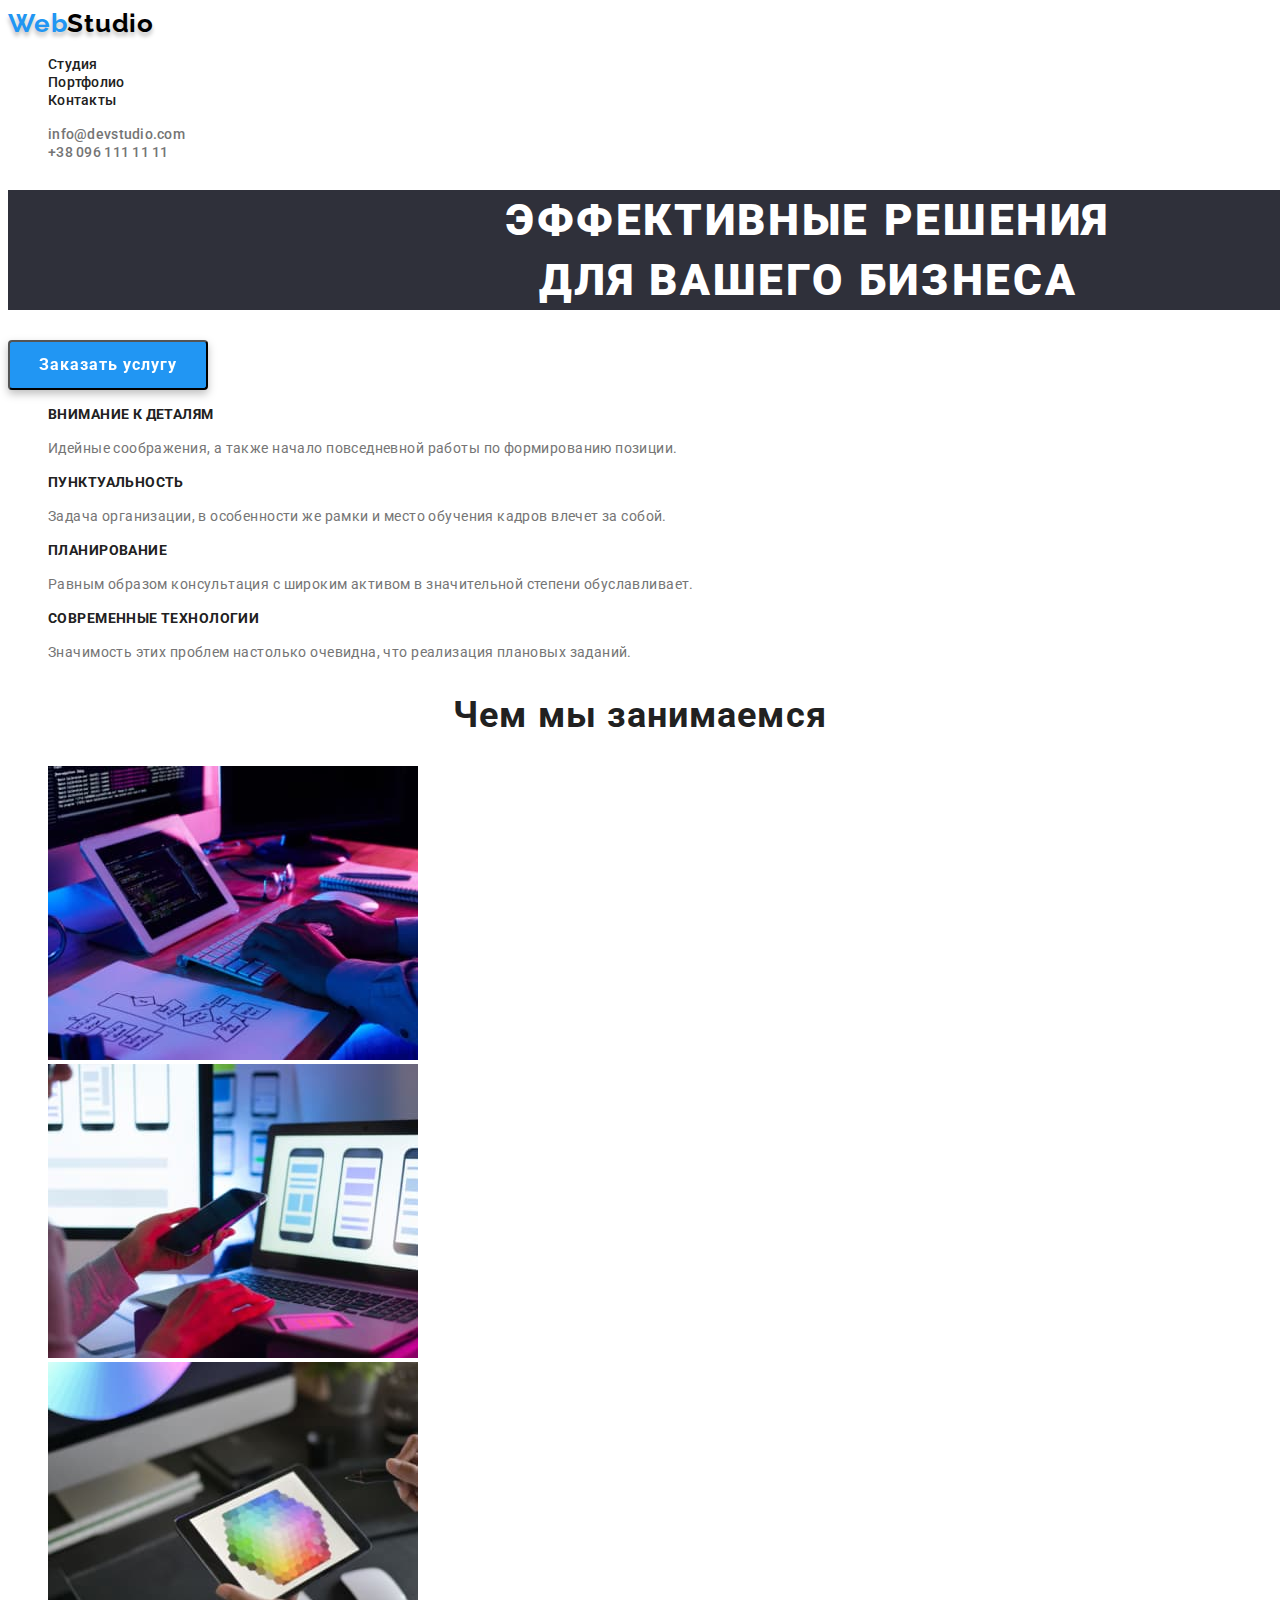
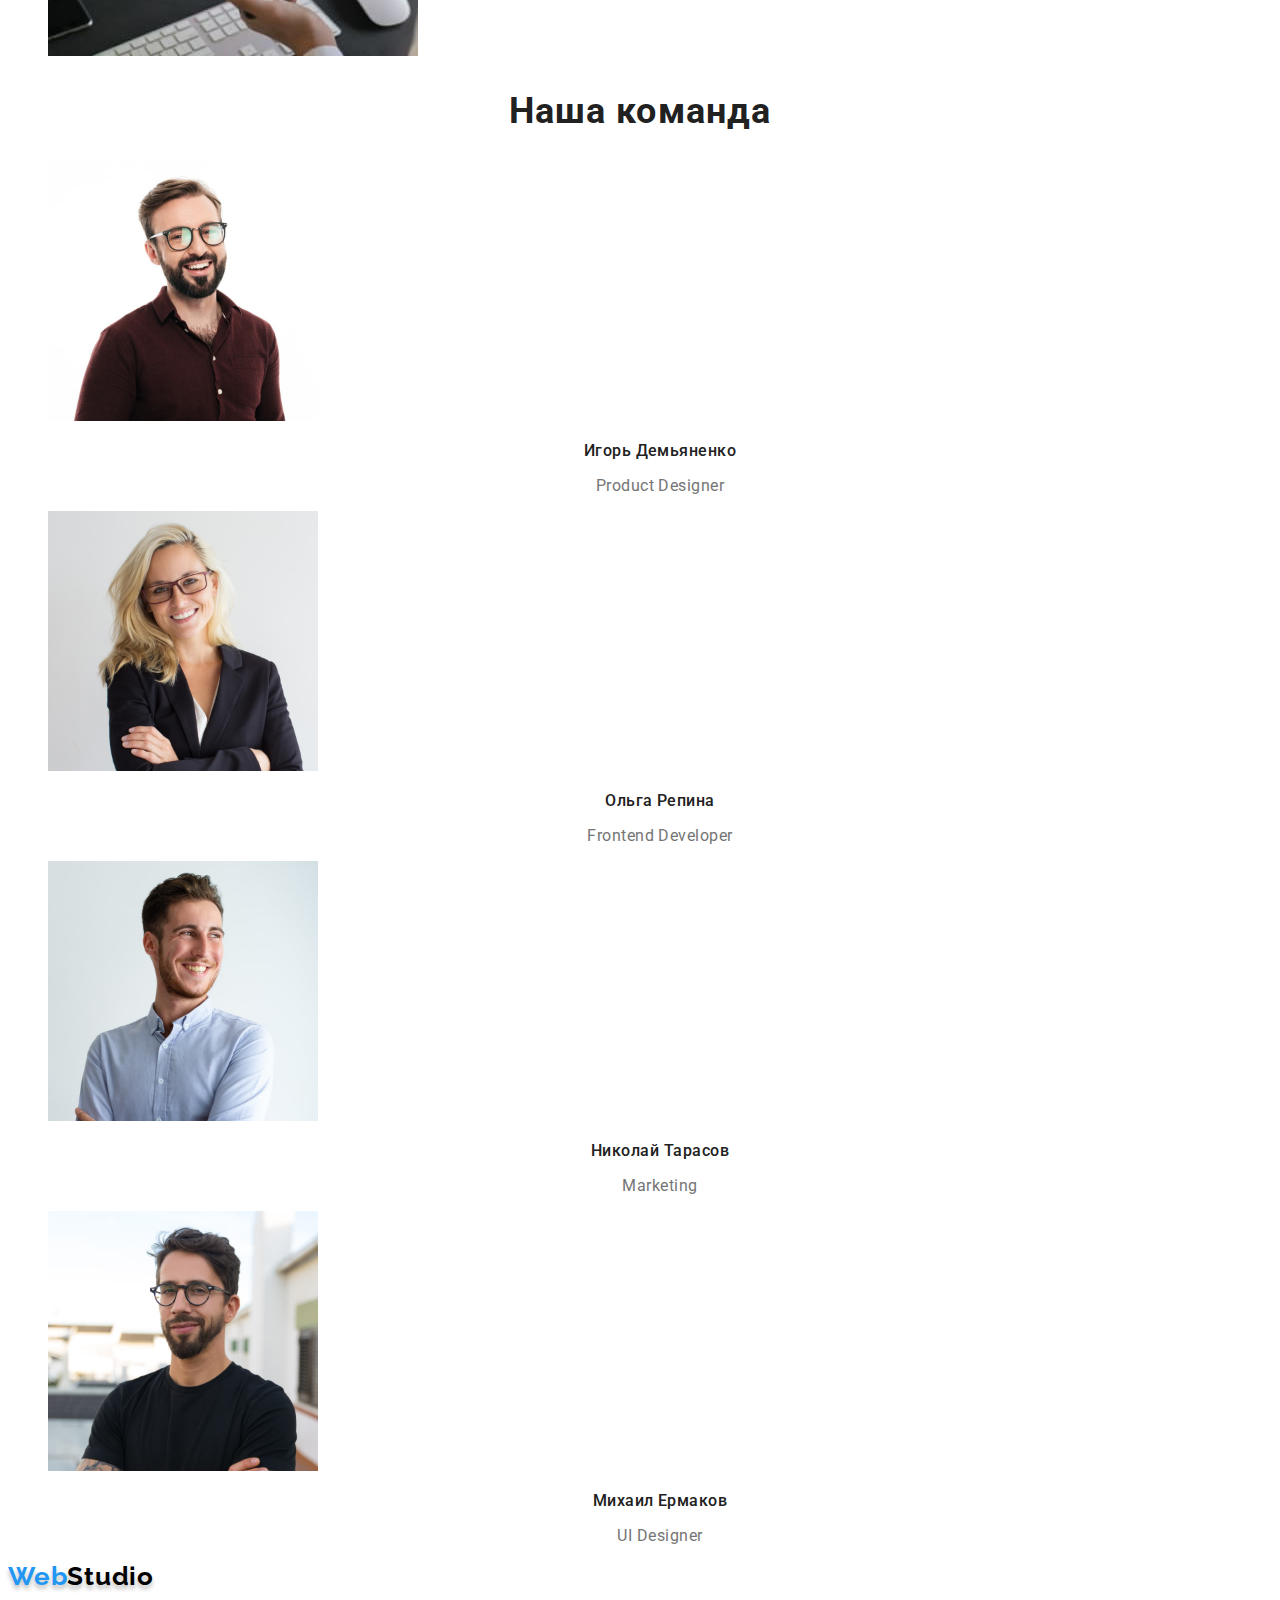
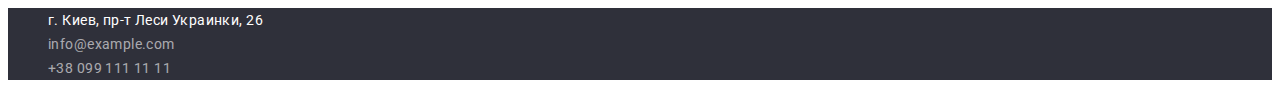
==== commit c60691a7: "Final Commit" ====
--- a/index.html
+++ b/index.html
@@ -1,6 +1,3 @@
-<!-- font-family: 'Raleway', sans-serif;
-font-family: 'Roboto', sans-serif; -->
-
 <!DOCTYPE html>
 <html lang="ru">
 <head>
@@ -68,23 +65,23 @@
             <ul class="invisible-list">
                 <li>
                     <img src="images/member1.jpg" alt="Игорь Демьяненко" width="270">
-                    <h3 class="li-header">Игорь Демьяненко</h3>
-                    <p class="li-description member-description">Product Designer</p>
+                    <h3 class="member-name">Игорь Демьяненко</h3>
+                    <p class="member-position">Product Designer</p>
                 </li>
                 <li>
                     <img src="images/member2.jpg" alt="Ольга Репина" width="270">
-                    <h3 class="li-header">Ольга Репина</h3>
-                    <p class="li-description member-description">Frontend Developer</p>
+                    <h3 class="member-name">Ольга Репина</h3>
+                    <p class="member-position">Frontend Developer</p>
                 </li>
                 <li>
                     <img src="images/member3.jpg" alt="Николай Тарасов" width="270">
-                    <h3 class="li-header">Николай Тарасов</h3>
-                    <p class="li-description member-description">Marketing</p>
+                    <h3 class="member-name">Николай Тарасов</h3>
+                    <p class="member-position">Marketing</p>
                 </li>
                 <li>
                     <img src="images/member4.jpg" alt="Михаил Ермаков" width="270">
-                    <h3 class="li-header">Михаил Ермаков</h3>
-                    <p class="li-description member-description">UI Designer</p>
+                    <h3 class="member-name">Михаил Ермаков</h3>
+                    <p class="member-position">UI Designer</p>
                 </li>
             </ul>
         </section>
--- a/css/styles.css
+++ b/css/styles.css
@@ -1,4 +1,14 @@
-/* WebStudio Icon */
+/* ===GENERAL CLASSES=== */
+
+.invisible-heading {
+    display: none;
+}
+
+.invisible-list {
+    list-style-type: none;
+}
+
+/*        WebStudio Icon */
 
 .web-studio-icon {
     font-family: 'Raleway', sans-serif;
@@ -11,11 +21,75 @@
     text-shadow: 0px 4px 4px rgba(0, 0, 0, 0.25);
     text-decoration: none;
 }
+
 .web-studio-icon-part {
     color: #2196F3;
 }
 
-/* Section Headings */
+/*        Navigation Links */
+
+.navi-links {
+    list-style-type: none;
+}
+
+.navi-links a {
+    font-family: 'Roboto';
+    font-style: normal;
+    font-weight: 500;
+    font-size: 14px;
+    line-height: 16px;
+    letter-spacing: 0.02em;
+    color: #212121;
+    text-decoration: none;
+}
+
+.navi-links a:hover {
+    color: #2196F3;
+}
+
+/*        Header Contacts  */
+
+.contact-list {
+    list-style-type: none;
+}
+
+.contact-list a {
+    font-family: 'Roboto';
+    font-style: normal;
+    font-weight: 500;
+    font-size: 14px;
+    line-height: 16px;
+    letter-spacing: 0.02em;
+    color: #757575;
+    text-decoration: none;
+}
+
+.contact-list a:hover {
+    color: #2196F3;
+}
+
+/*        Footer Contacts  */
+
+.contact-details {
+    background: #2F303A;
+}
+
+.contact-details a {
+    font-family: 'Roboto';
+    font-style: normal;
+    font-weight: 400;
+    font-size: 14px;
+    line-height: 24px;
+    letter-spacing: 0.03em;
+    color: rgba(255, 255, 255, 0.6);
+    text-decoration: none;
+}
+
+.address-kyiv {
+    color: #FFFFFF;
+}
+
+/* ===INDEX CLASSES=== */
 
 .hero-text {
     font-family: 'Roboto';
@@ -28,35 +102,48 @@
     text-transform: uppercase;
     color: #FFFFFF;
     background-color: #2F303A;
-    /* position: absolute; */
     width: 1600px;
-    /* height: 600px; */
-    left: 0px;
-    top: 80px;
 }
 
 .order-button {
     height: 50px;
     width: 200px;
-    left: 700px;
-    top: 430px;
     border-radius: 4px;
     background-color: #2196F3;
     color: #fff;
-    /* position: absolute; */
     filter: drop-shadow(0px 4px 4px rgba(0, 0, 0, 0.25));
-
     font-family: Roboto;
     font-size: 16px;
     font-weight: 700;
     line-height: 30px;
     letter-spacing: 0.06em;
     text-align: center;
-
-
-    
-    
-}
+}
+
+/*        Qualities */
+
+.quality-heading {
+    font-family: 'Roboto';
+    font-style: normal;
+    font-weight: 700;
+    font-size: 14px;
+    line-height: 16px;
+    letter-spacing: 0.03em;
+    text-transform: uppercase;
+    color: #212121;
+}
+
+.quality-text {
+    font-family: 'Roboto';
+    font-style: normal;
+    font-weight: 400;
+    font-size: 14px;
+    line-height: 24px;
+    letter-spacing: 0.03em;
+    color: #757575;
+}
+
+/*        Activities & Team Header */
 
 .section-header {
     font-family: 'Roboto';
@@ -69,128 +156,33 @@
     color: #212121;
 }
 
-/* LIs */
-
-.li-header {
-    font-family: 'Roboto';
-    font-style: normal;
-    font-weight: 700;
-    font-size: 18px;
-    line-height: 36px;
-    letter-spacing: 0.06em;
-    color: #212121;
-}
-
-
-
-
-
-.li-description {
-    font-family: 'Roboto';
-    font-style: normal;
-    font-weight: 400;
-    font-size: 16px;
-    line-height: 30px;
-    letter-spacing: 0.03em;
-    color: #757575;
-}
-
-.member-description {
+/*        Team Members */
+
+.member-name {
+    font-family: 'Roboto';
+    font-style: normal;
+    font-weight: 500;
+    font-size: 16px;
     line-height: 19px;
     text-align: center;
-}
-
-
-/* navi links */
-
-.navi-links {
-    list-style-type: none;
-}
-
-.navi-links a {
-    font-family: 'Roboto';
-    font-style: normal;
-    font-weight: 500;
-    font-size: 14px;
-    line-height: 16px;
-    letter-spacing: 0.02em;
-    color: #212121;
-    text-decoration: none;
-}
-
-.navi-links a:hover {
-    color: #2196F3;
-}
-
-.contact-list {
-    list-style-type: none;
-}
-.contact-list a {
-    font-family: 'Roboto';
-    font-style: normal;
-    font-weight: 500;
-    font-size: 14px;
-    line-height: 16px;
-    letter-spacing: 0.02em;
-    color: #757575;
-    text-decoration: none;
-}
-
-.contact-list a:hover {
-    color: #2196F3;
-}
-
-.invisible-heading {
-    display: none;
-}
-.invisible-list {
-    list-style-type: none;
-}
-
-
-
-/* qualities */
-.quality-heading {
-    font-family: 'Roboto';
-    font-style: normal;
-    font-weight: 700;
-    font-size: 14px;
-    line-height: 16px;
-    letter-spacing: 0.03em;
-    text-transform: uppercase;
-    color: #212121;
-}
-
-.quality-text {
-    font-family: 'Roboto';
-    font-style: normal;
-    font-weight: 400;
-    font-size: 14px;
-    line-height: 24px;
-    letter-spacing: 0.03em;
-    color: #757575;
-}
-
-/* footer contacts  */
-
-.contact-details {
-    background: #2F303A;
-}
-
-.contact-details a {
-    font-family: 'Roboto';
-    font-style: normal;
-    font-weight: 400;
-    font-size: 14px;
-    line-height: 24px;
-    letter-spacing: 0.03em;
-    color: rgba(255, 255, 255, 0.6);
-    text-decoration: none;
-}
-
-.address-kyiv {
-    color: #FFFFFF;
-}
+    letter-spacing: 0.03em;
+    color: #212121;
+}
+
+.member-position {
+    font-family: 'Roboto';
+    font-style: normal;
+    font-weight: 400;
+    font-size: 16px;
+    line-height: 19px;
+    text-align: center;
+    letter-spacing: 0.03em;
+    color: #757575;
+}
+
+/* ===PORTFOLIO CLASSES=== */
+
+/*        Filter Buttons */
 
 .filter-button {
     height: 38px;
@@ -218,4 +210,26 @@
     text-align: center;
     letter-spacing: 0.03em;
     color: #fff;
+}
+
+/*        Project List */
+
+.project-name {
+    font-family: 'Roboto';
+    font-style: normal;
+    font-weight: 700;
+    font-size: 18px;
+    line-height: 36px;
+    letter-spacing: 0.06em;
+    color: #212121;
+}
+
+.project-description {
+    font-family: 'Roboto';
+    font-style: normal;
+    font-weight: 400;
+    font-size: 16px;
+    line-height: 30px;
+    letter-spacing: 0.03em;
+    color: #757575;
 }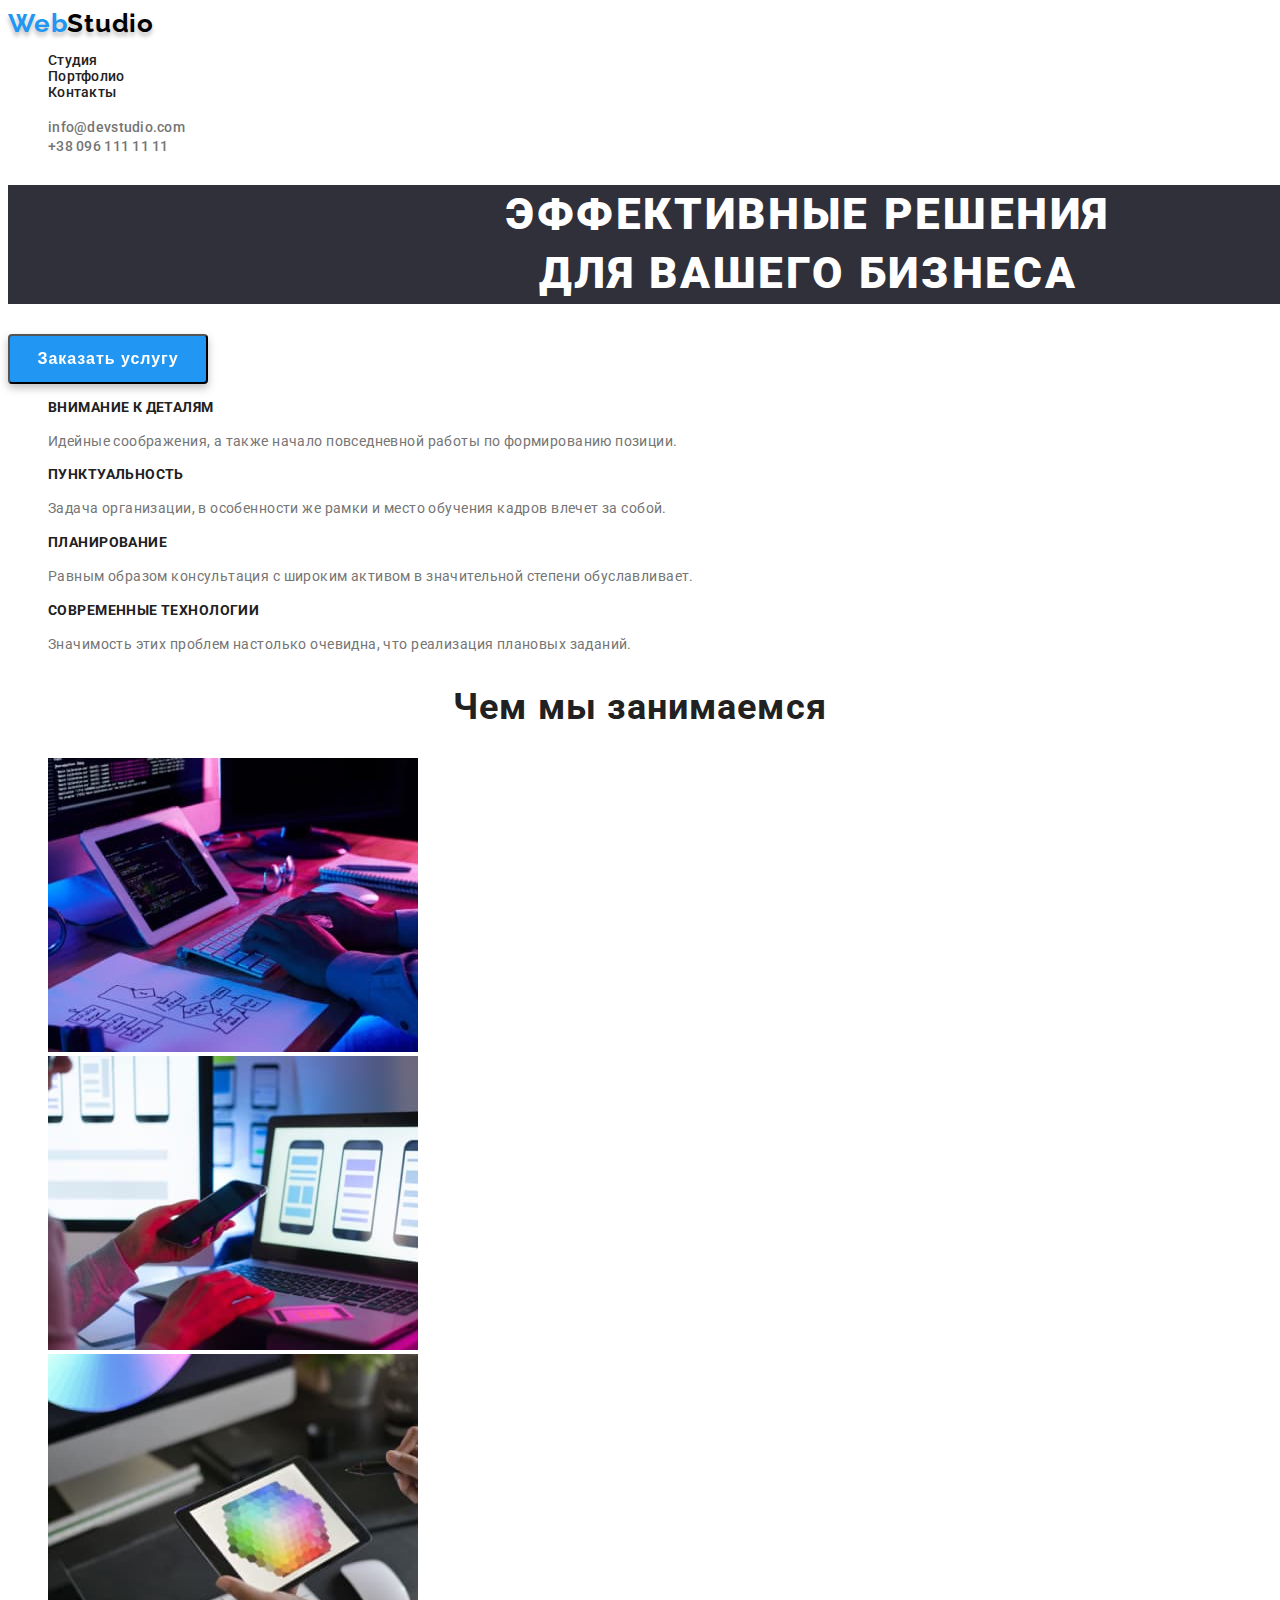
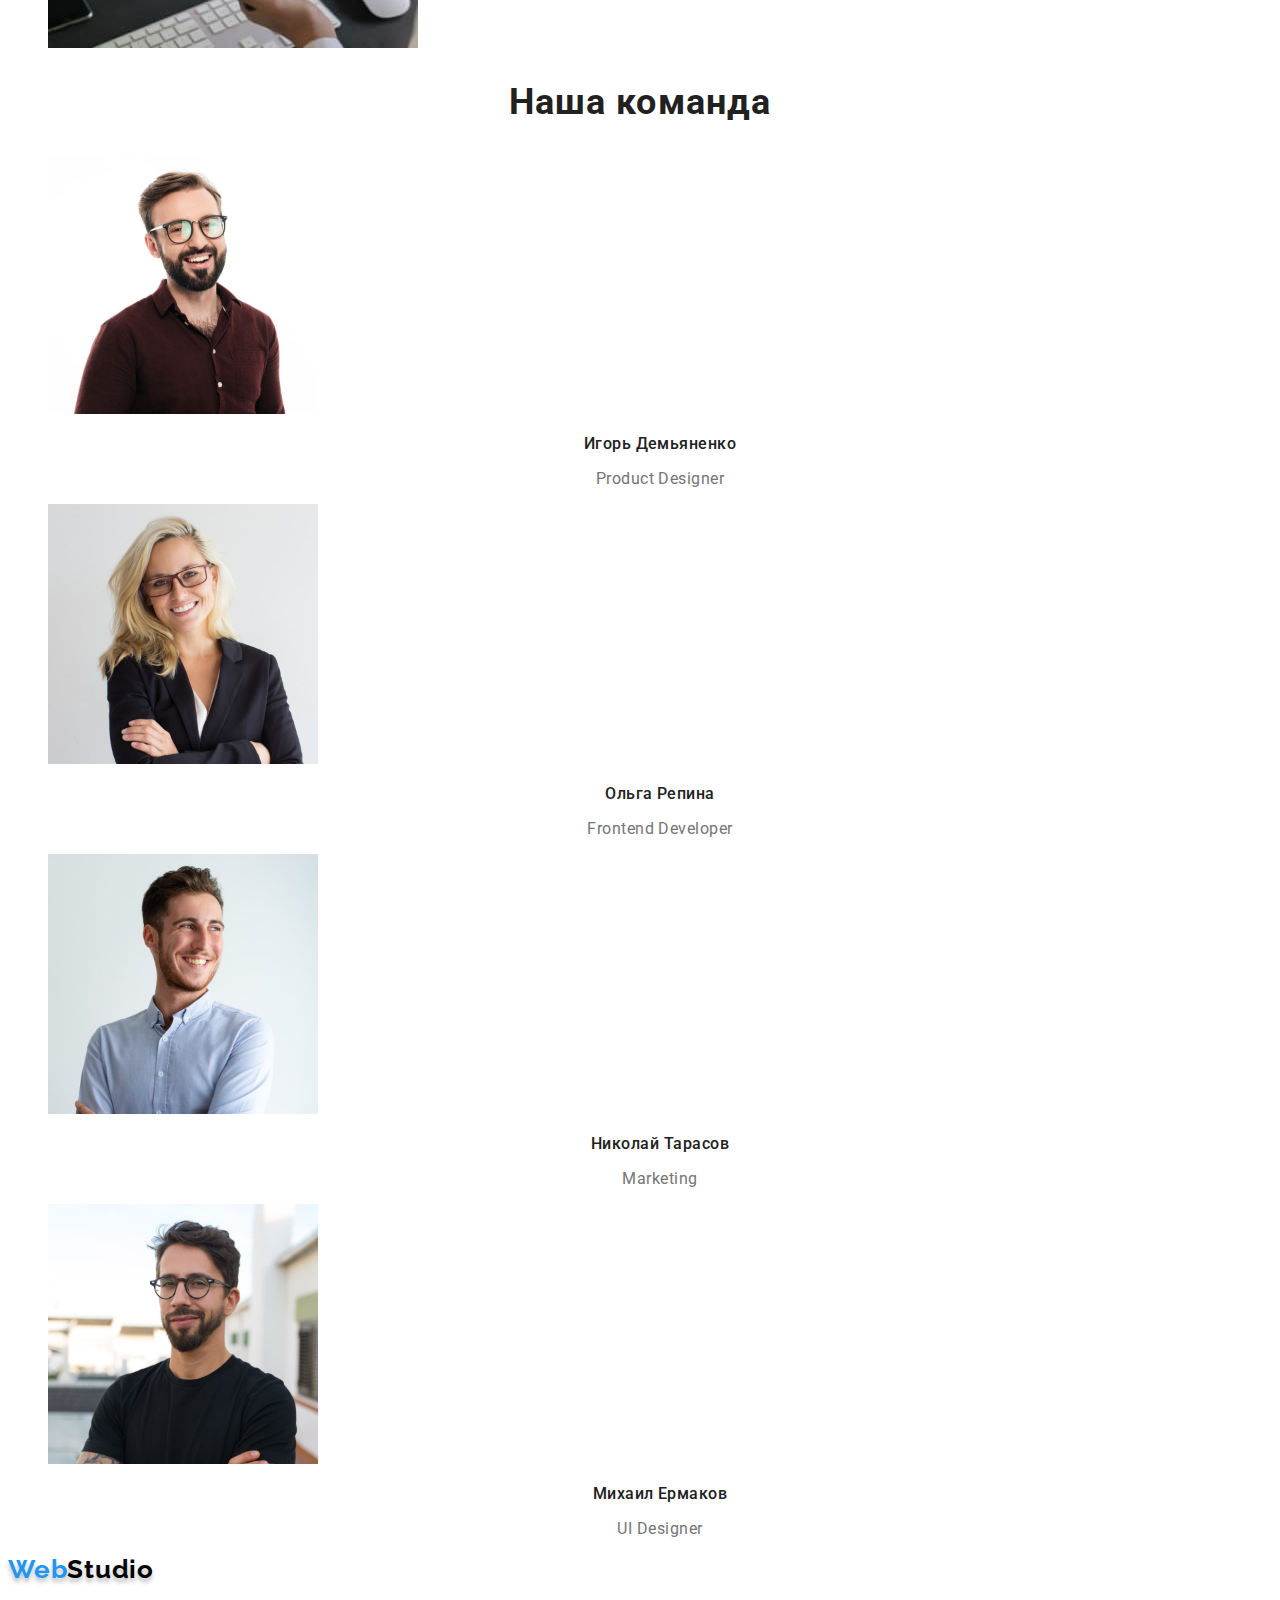
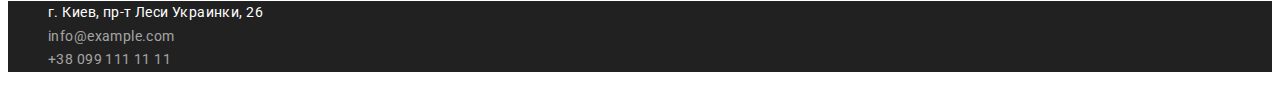
==== commit 8a207c43: "Final Commit2" ====
--- a/index.html
+++ b/index.html
@@ -13,7 +13,7 @@
     <header>
         <nav>
             <a href="/index.html" class="web-studio-icon"><span class="web-studio-icon-part">Web</span>Studio</a>
-            <ul class="navi-links">
+            <ul class="invisible-list navi-links">
                 <li><a href="./index.html">Студия</a></li>
                 <li><a href="./portfolio.html">Портфолио</a></li>
                 <li><a href="">Контакты</a></li>
--- a/css/styles.css
+++ b/css/styles.css
@@ -1,4 +1,18 @@
+/* «C6» Для зберігання палітри кольорів макета (текст, фон, виділення) використовуються CSS-змінні. */
+:root {
+    --black: #212121;
+    --black2: #2F303A;
+    --blue: #2196F3;
+    --grey: #757575;
+    --white: #ffffff;
+}
+
 /* ===GENERAL CLASSES=== */
+
+body {
+    font-family: 'Roboto', Arial, Helvetica;
+    color: var(--black);
+}
 
 .invisible-heading {
     display: none;
@@ -11,40 +25,38 @@
 /*        WebStudio Icon */
 
 .web-studio-icon {
-    font-family: 'Raleway', sans-serif;
-    font-style: normal;
+    font-family: 'Raleway', Arial, Helvetica;
     font-weight: 700;
     font-size: 26px;
-    line-height: 31px;
+    line-height: 1.2;
     letter-spacing: 0.03em;
     color: #000000;
     text-shadow: 0px 4px 4px rgba(0, 0, 0, 0.25);
     text-decoration: none;
+    font-style: normal;
 }
 
 .web-studio-icon-part {
-    color: #2196F3;
+    color: var(--blue);
 }
 
 /*        Navigation Links */
 
 .navi-links {
-    list-style-type: none;
+    font-weight: 500;
+    font-size: 14px;
+    line-height: 1.14;
+    letter-spacing: 0.02em;
+    text-decoration: none;
 }
 
 .navi-links a {
-    font-family: 'Roboto';
-    font-style: normal;
-    font-weight: 500;
-    font-size: 14px;
-    line-height: 16px;
-    letter-spacing: 0.02em;
-    color: #212121;
-    text-decoration: none;
+    text-decoration: none;
+    color:var(--black);
 }
 
 .navi-links a:hover {
-    color: #2196F3;
+    color: var(--blue);
 }
 
 /*        Header Contacts  */
@@ -54,54 +66,52 @@
 }
 
 .contact-list a {
-    font-family: 'Roboto';
+    font-weight: 500;
+    font-size: 14px;
+    line-height: 1.14;
+    letter-spacing: 0.02em;
+    color: var(--grey);
+    text-decoration: none;
+}
+
+.contact-list a:hover, a:focus {
+    color: var(--blue);
+}
+
+/*        Footer Contacts  */
+
+.contact-details {
+    background: var(--black);
+}
+
+.contact-details a {
+    font-size: 14px;
+    line-height: 1.7;
+    letter-spacing: 0.03em;
+    color: rgba(255, 255, 255, 0.6);
+    text-decoration: none;
     font-style: normal;
-    font-weight: 500;
-    font-size: 14px;
-    line-height: 16px;
-    letter-spacing: 0.02em;
-    color: #757575;
-    text-decoration: none;
-}
-
-.contact-list a:hover {
-    color: #2196F3;
-}
-
-/*        Footer Contacts  */
-
-.contact-details {
-    background: #2F303A;
-}
-
-.contact-details a {
-    font-family: 'Roboto';
-    font-style: normal;
-    font-weight: 400;
-    font-size: 14px;
-    line-height: 24px;
-    letter-spacing: 0.03em;
-    color: rgba(255, 255, 255, 0.6);
-    text-decoration: none;
+}
+
+.contact-details a:hover, a:focus {
+    color: var(--blue);
 }
 
 .address-kyiv {
-    color: #FFFFFF;
+    color: var(--white);
 }
 
 /* ===INDEX CLASSES=== */
 
 .hero-text {
-    font-family: 'Roboto';
-    font-style: normal;
     font-weight: 900;
     font-size: 44px;
-    line-height: 60px;
+    line-height: 1.36;
     text-align: center;
     letter-spacing: 0.06em;
     text-transform: uppercase;
-    color: #FFFFFF;
-    background-color: #2F303A;
+    color: var(--white);
+    background-color: var(--black2);
     width: 1600px;
 }
 
@@ -109,75 +119,60 @@
     height: 50px;
     width: 200px;
     border-radius: 4px;
-    background-color: #2196F3;
-    color: #fff;
+    background-color: var(--blue);
+    color: var(--white);
     filter: drop-shadow(0px 4px 4px rgba(0, 0, 0, 0.25));
-    font-family: Roboto;
-    font-size: 16px;
-    font-weight: 700;
-    line-height: 30px;
+    font-size: 16px;
+    font-weight: 700;
+    line-height: 1.875;
     letter-spacing: 0.06em;
     text-align: center;
+    cursor: pointer;
 }
 
 /*        Qualities */
 
 .quality-heading {
-    font-family: 'Roboto';
-    font-style: normal;
-    font-weight: 700;
-    font-size: 14px;
-    line-height: 16px;
+    font-weight: 700;
+    font-size: 14px;
+    line-height: 1.14;
     letter-spacing: 0.03em;
     text-transform: uppercase;
-    color: #212121;
 }
 
 .quality-text {
-    font-family: 'Roboto';
-    font-style: normal;
-    font-weight: 400;
-    font-size: 14px;
-    line-height: 24px;
-    letter-spacing: 0.03em;
-    color: #757575;
+    font-size: 14px;
+    line-height: 1.7;
+    letter-spacing: 0.03em;
+    color: var(--grey);
 }
 
 /*        Activities & Team Header */
 
 .section-header {
-    font-family: 'Roboto';
-    font-style: normal;
     font-weight: 700;
     font-size: 36px;
-    line-height: 42px;
-    text-align: center;
-    letter-spacing: 0.03em;
-    color: #212121;
+    line-height: 1.16;
+    text-align: center;
+    letter-spacing: 0.03em;
 }
 
 /*        Team Members */
 
 .member-name {
-    font-family: 'Roboto';
-    font-style: normal;
-    font-weight: 500;
-    font-size: 16px;
-    line-height: 19px;
-    text-align: center;
-    letter-spacing: 0.03em;
-    color: #212121;
+    font-weight: 500;
+    font-size: 16px;
+    line-height: 1.1875;
+    text-align: center;
+    letter-spacing: 0.03em;
 }
 
 .member-position {
-    font-family: 'Roboto';
-    font-style: normal;
-    font-weight: 400;
-    font-size: 16px;
-    line-height: 19px;
-    text-align: center;
-    letter-spacing: 0.03em;
-    color: #757575;
+    font-size: 16px;
+    line-height: 1.1875;
+    text-align: center;
+    letter-spacing: 0.03em;
+    color: var(--grey);
 }
 
 /* ===PORTFOLIO CLASSES=== */
@@ -188,48 +183,38 @@
     height: 38px;
     background: #F5F4FA;
     border-radius: 4px;
-    font-family: 'Roboto';
-    font-style: normal;
-    font-weight: 500;
-    font-size: 16px;
-    line-height: 26px;
-    text-align: center;
-    letter-spacing: 0.03em;
-    color: #212121;
+    font-weight: 500;
+    font-size: 16px;
+    line-height: 1.625;
+    text-align: center;
+    letter-spacing: 0.03em;
 }
 
 .filter-button:hover {
     height: 38px;
-    background:#2196F3;
+    background:var(--blue);
     border-radius: 4px;
-    font-family: 'Roboto';
-    font-style: normal;
-    font-weight: 500;
-    font-size: 16px;
-    line-height: 26px;
-    text-align: center;
-    letter-spacing: 0.03em;
-    color: #fff;
+    font-weight: 500;
+    font-size: 16px;
+    line-height: 1.625;
+    text-align: center;
+    letter-spacing: 0.03em;
+    color: var(--white);
+    cursor: pointer;
 }
 
 /*        Project List */
 
 .project-name {
-    font-family: 'Roboto';
-    font-style: normal;
     font-weight: 700;
     font-size: 18px;
-    line-height: 36px;
+    line-height: 2;
     letter-spacing: 0.06em;
-    color: #212121;
 }
 
 .project-description {
-    font-family: 'Roboto';
-    font-style: normal;
-    font-weight: 400;
-    font-size: 16px;
-    line-height: 30px;
-    letter-spacing: 0.03em;
-    color: #757575;
+    font-size: 16px;
+    line-height: 1.875;
+    letter-spacing: 0.03em;
+    color: var(--grey);
 }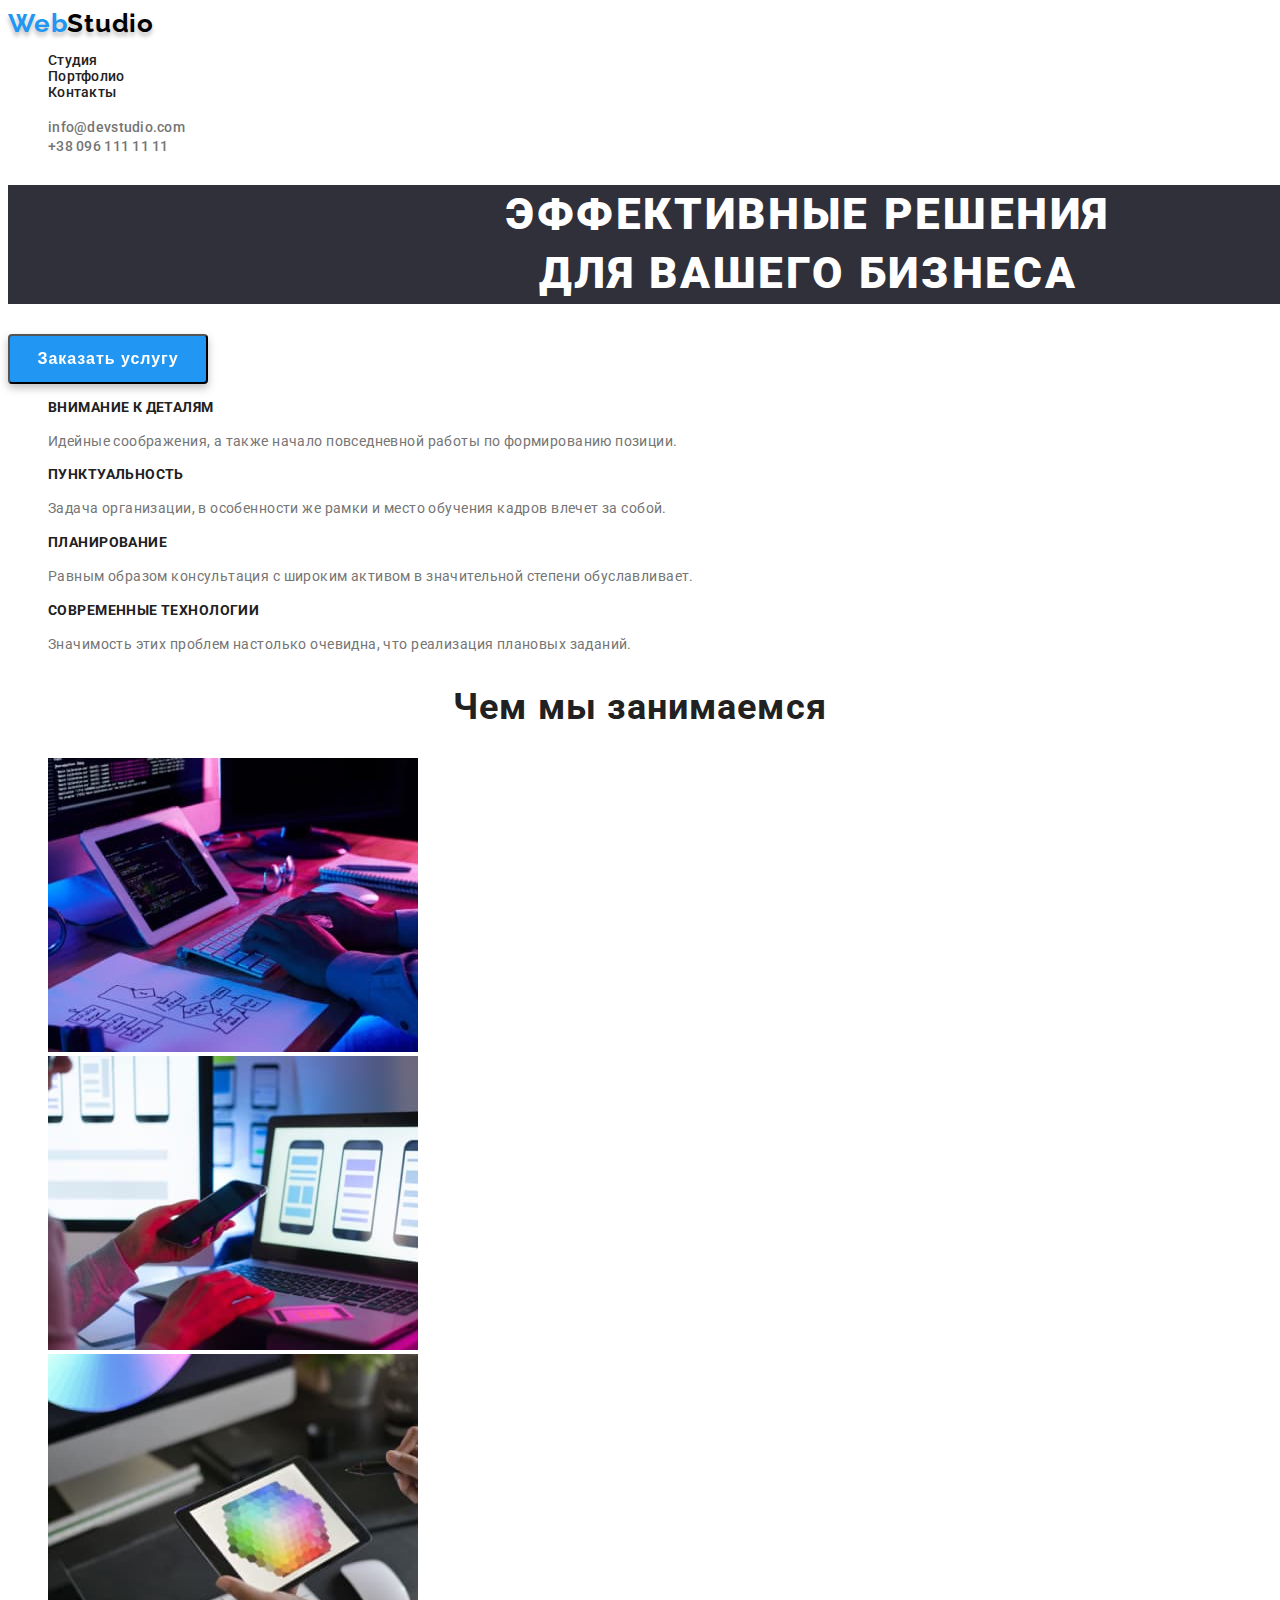
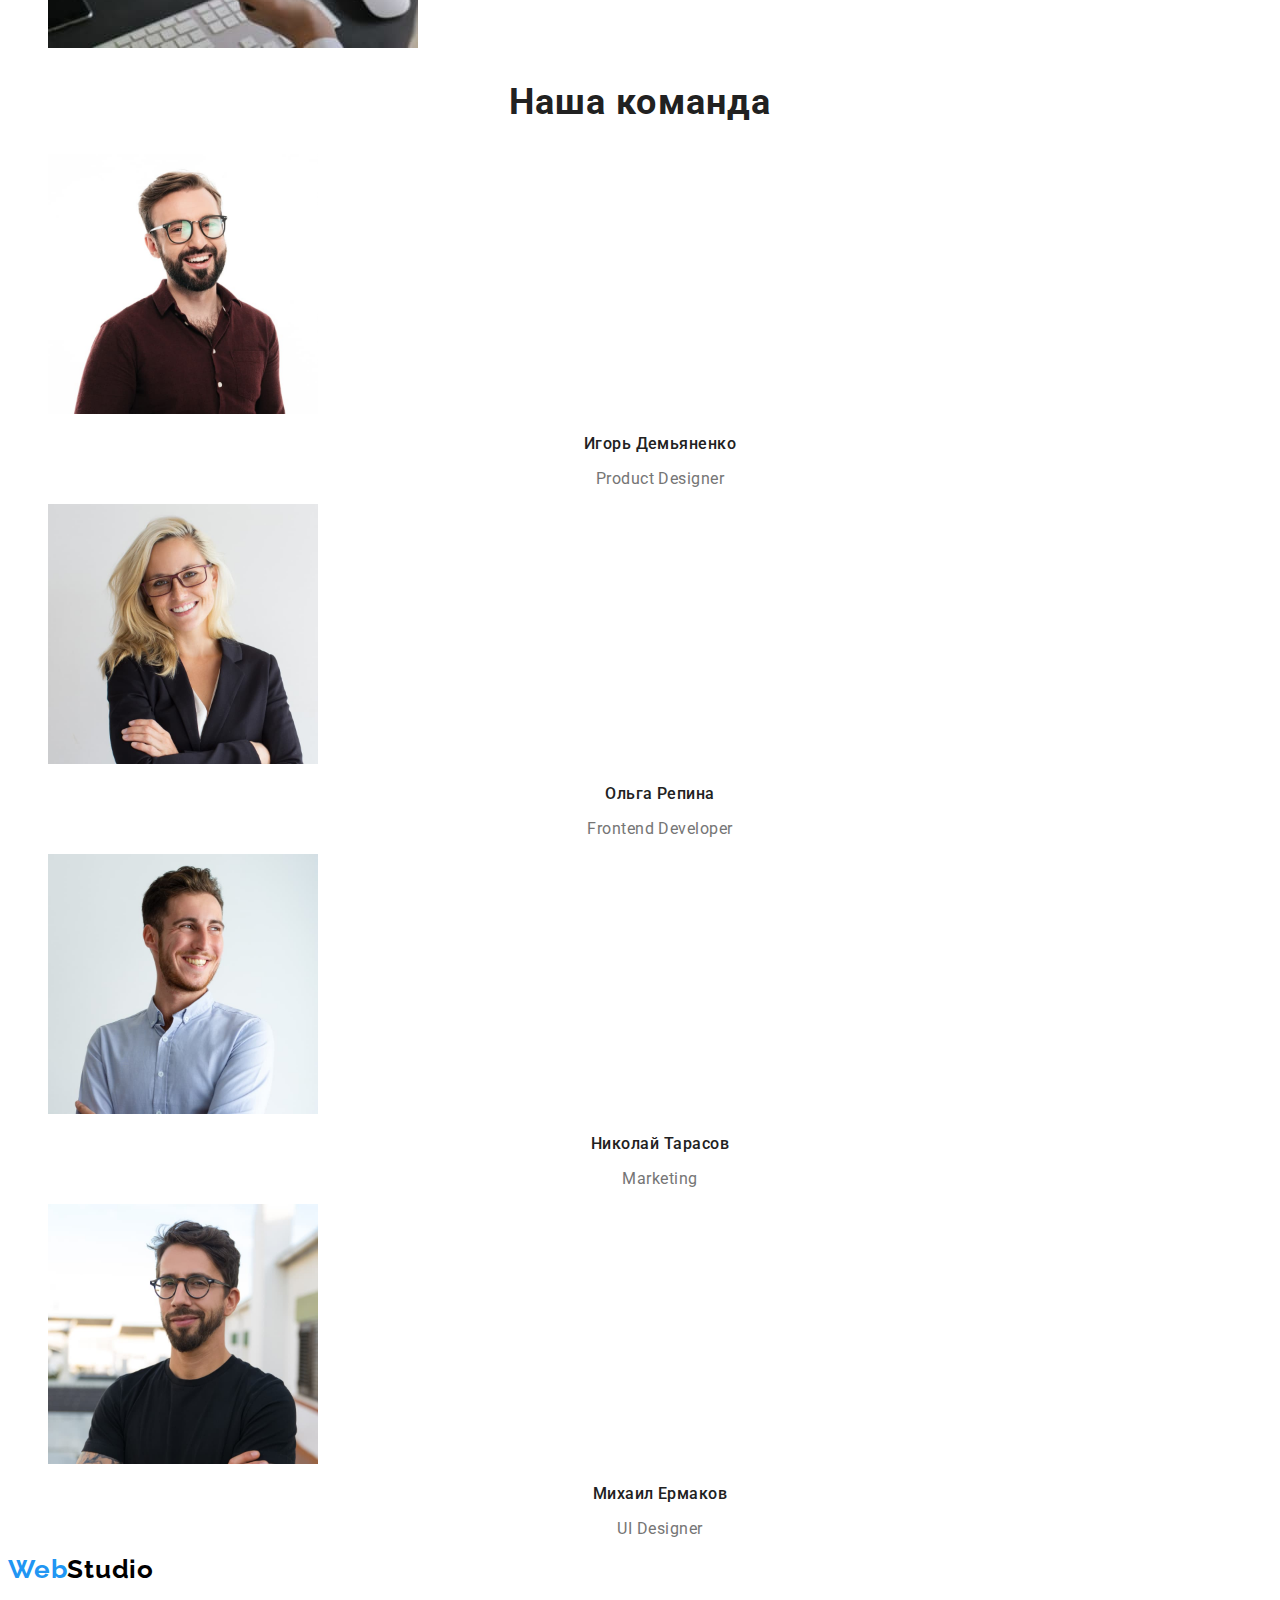
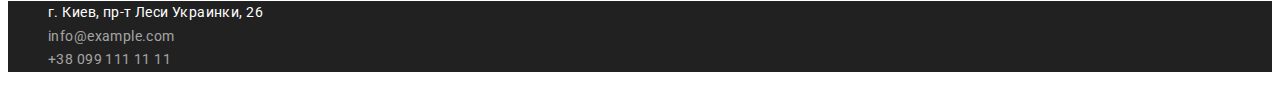
==== commit b68ba2a0: "address shortcomings" ====
--- a/index.html
+++ b/index.html
@@ -12,7 +12,7 @@
 <body>
     <header>
         <nav>
-            <a href="/index.html" class="web-studio-icon"><span class="web-studio-icon-part">Web</span>Studio</a>
+            <a href="/index.html" class="web-studio-icon icon-shadow"><span class="web-studio-icon-part">Web</span>Studio</a>
             <ul class="invisible-list navi-links">
                 <li><a href="./index.html">Студия</a></li>
                 <li><a href="./portfolio.html">Портфолио</a></li>
--- a/css/styles.css
+++ b/css/styles.css
@@ -1,4 +1,3 @@
-/* «C6» Для зберігання палітри кольорів макета (текст, фон, виділення) використовуються CSS-змінні. */
 :root {
     --black: #212121;
     --black2: #2F303A;
@@ -31,9 +30,12 @@
     line-height: 1.2;
     letter-spacing: 0.03em;
     color: #000000;
+    text-decoration: none;
+    font-style: normal;
+}
+
+.icon-shadow {
     text-shadow: 0px 4px 4px rgba(0, 0, 0, 0.25);
-    text-decoration: none;
-    font-style: normal;
 }
 
 .web-studio-icon-part {
@@ -188,6 +190,8 @@
     line-height: 1.625;
     text-align: center;
     letter-spacing: 0.03em;
+    font-family: 'Roboto';
+    font-style: normal;
 }
 
 .filter-button:hover {
